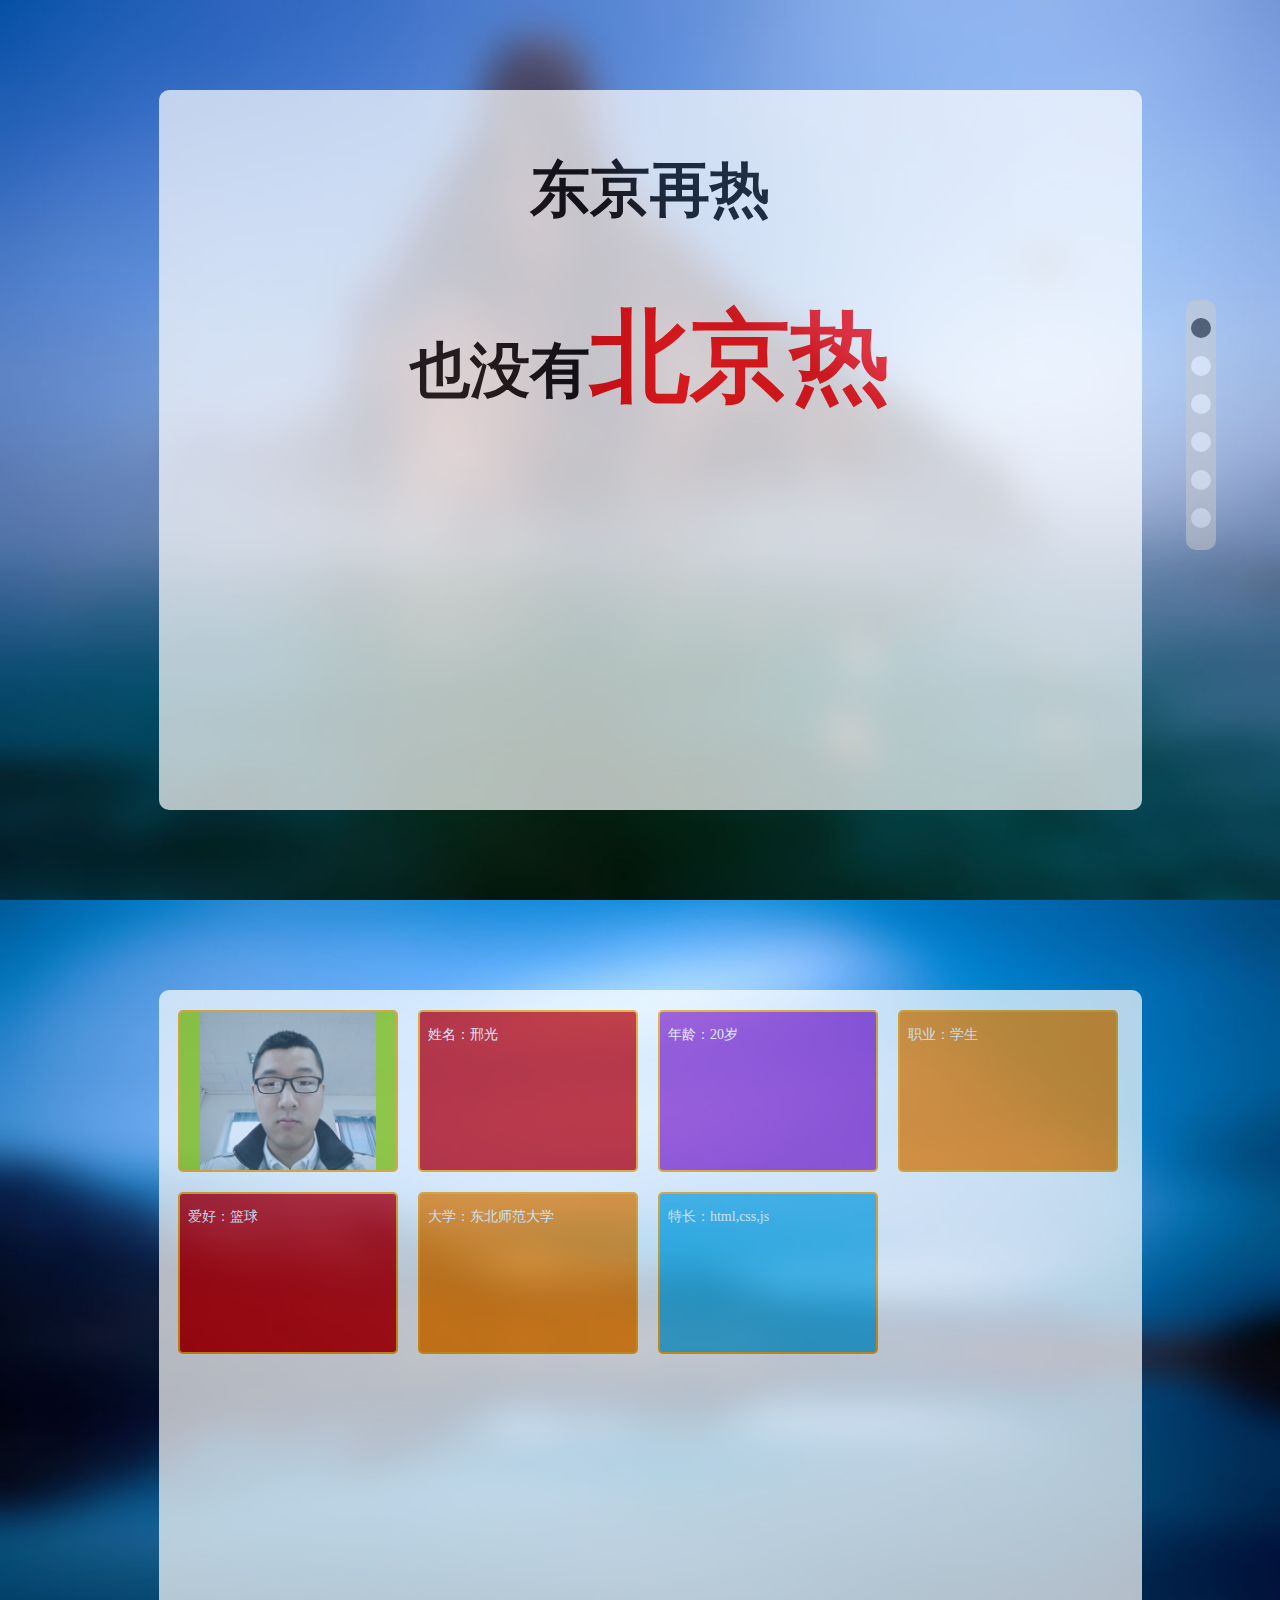
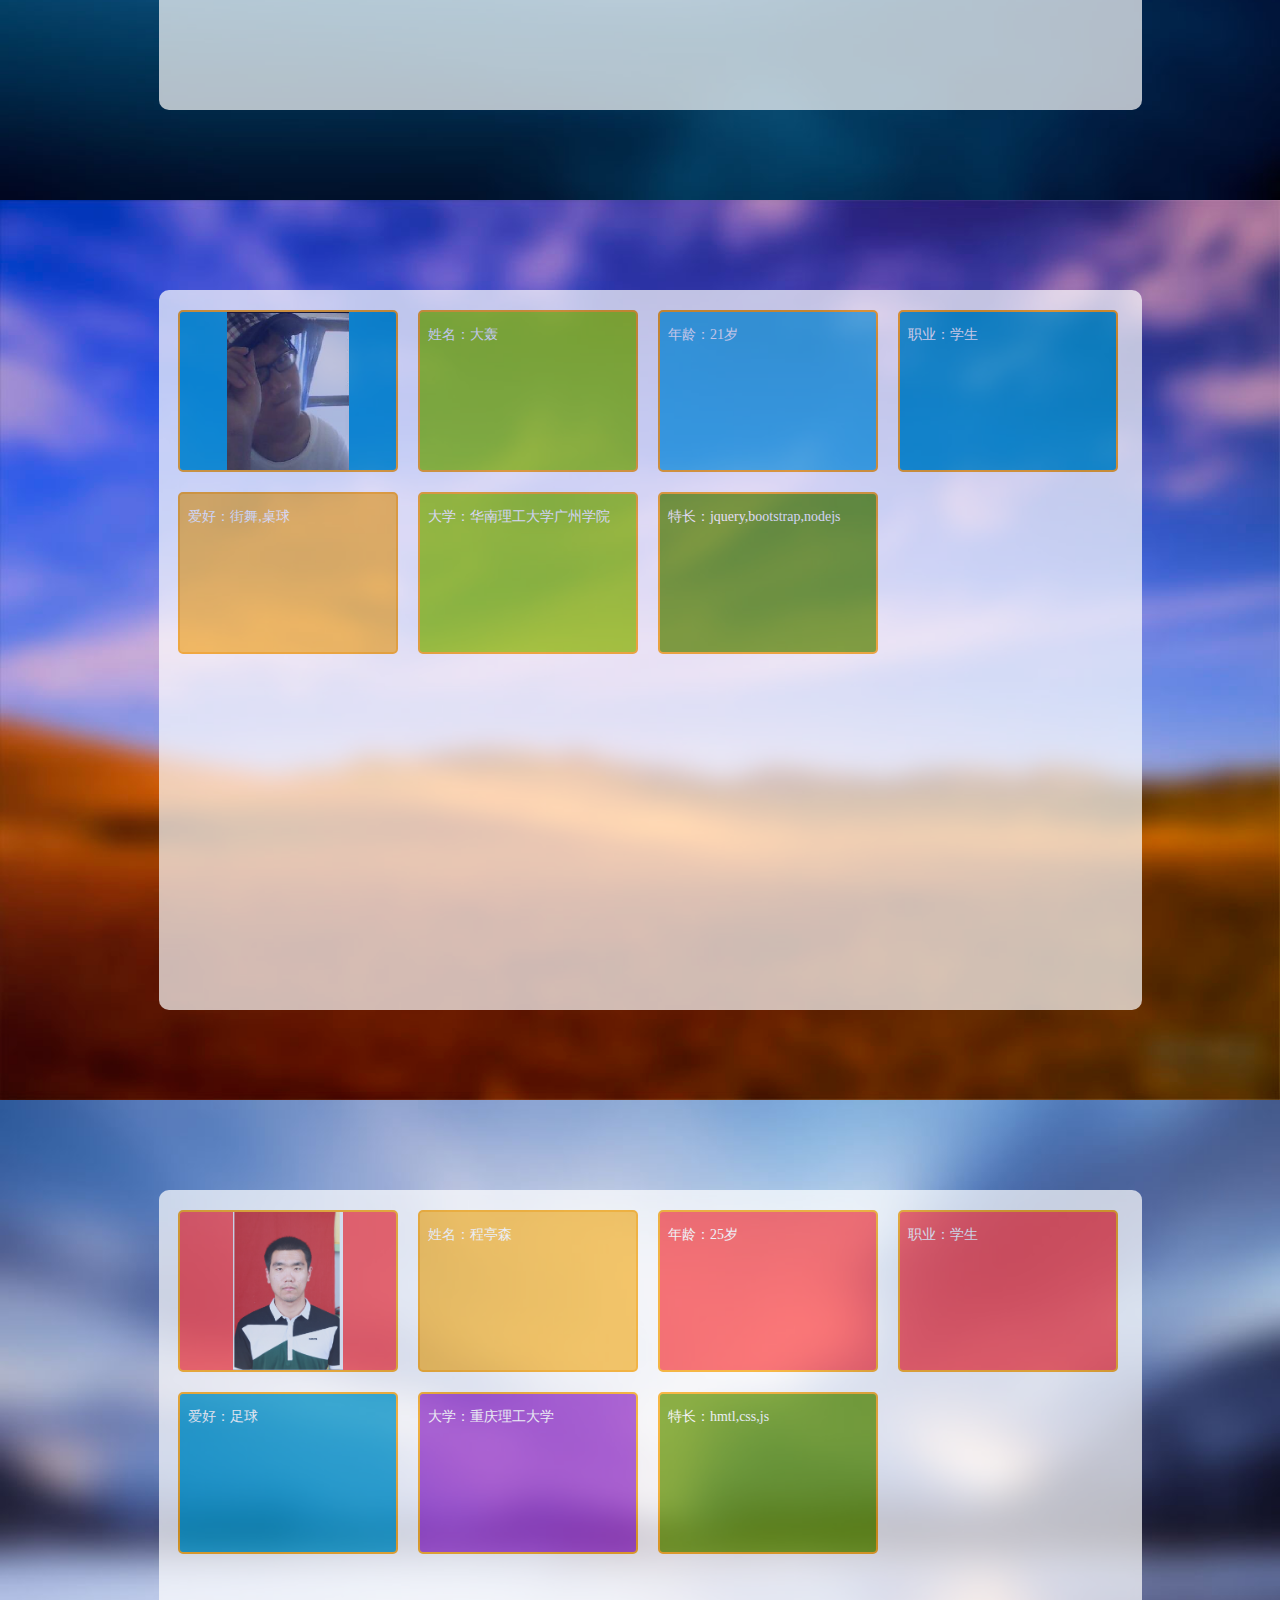
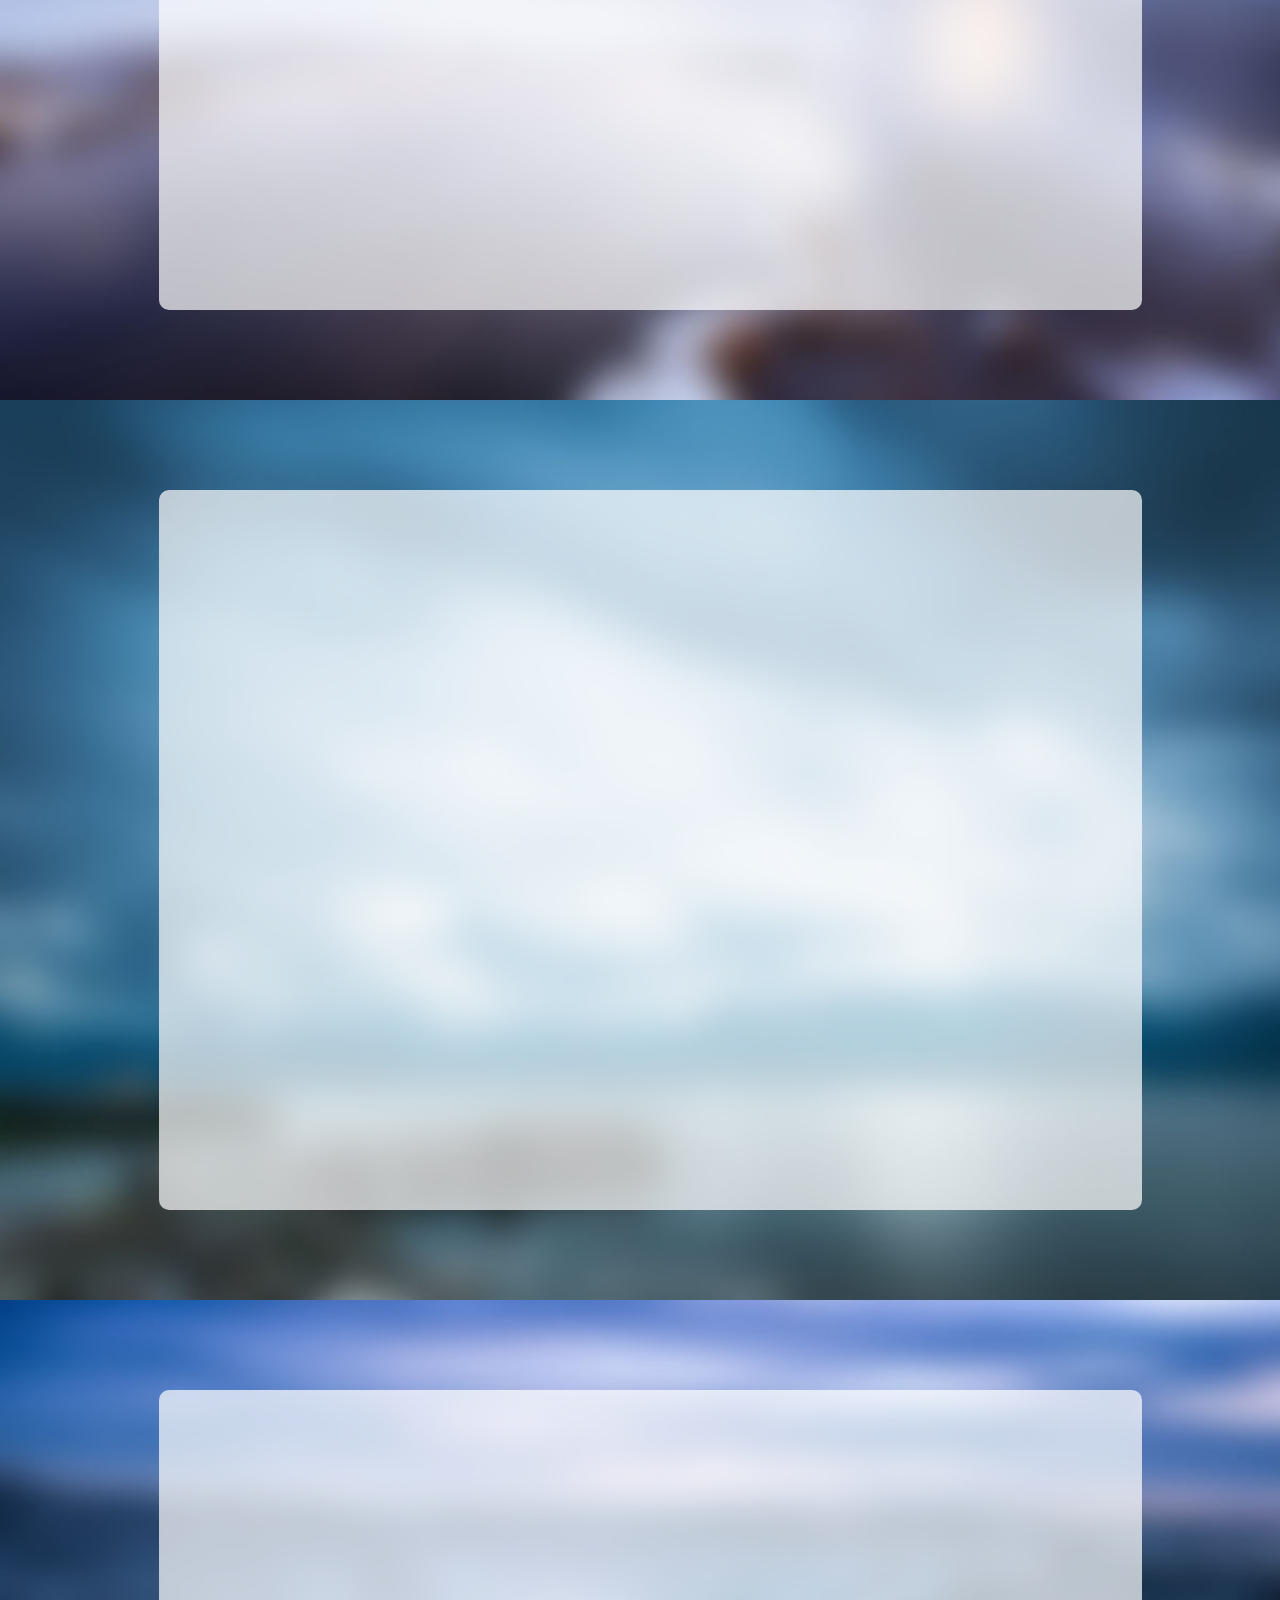
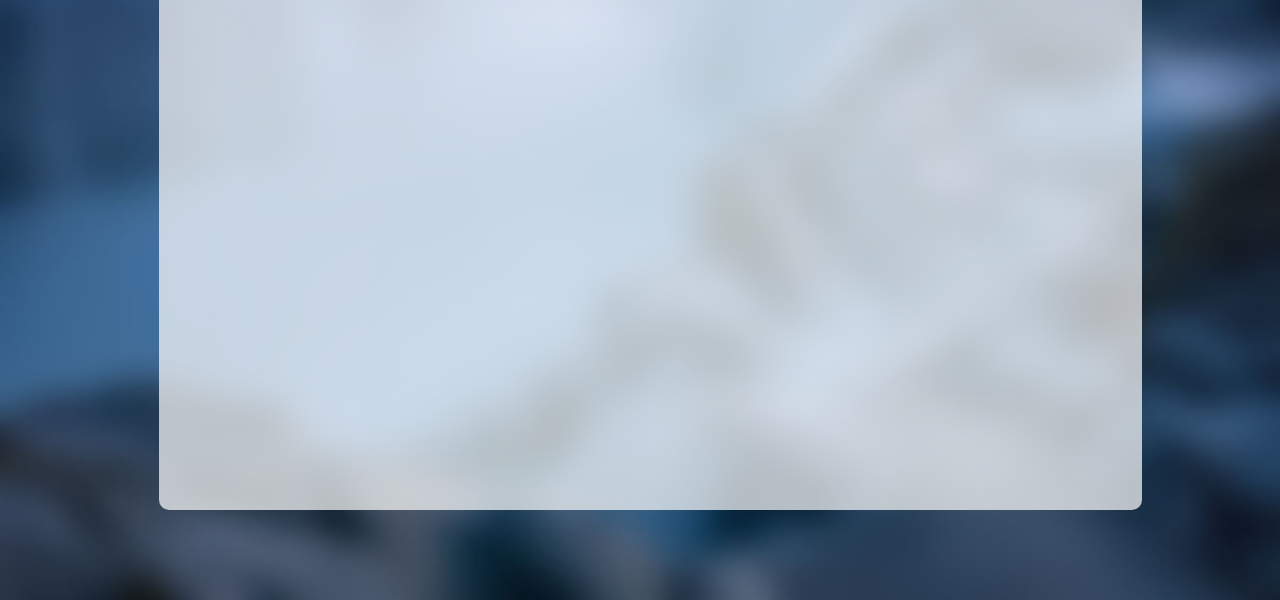
==== index.html @ e33c6520 "Update index.html" ====
<!DOCTYPE html>
<!--[if lt IE 7]><html class="ie6 no-js"><![endif]-->
<!--[if IE 7]><html class="ie7 no-js"><![endif]-->
<!--[if IE 8]><html class="ie8 no-js"><![endif]-->
<!--[if IE 9]><html class="ie9 no-js"><![endif]-->
<!--[if (gt IE 9])|!(IE)><!--><html class="en no-js"><!--[endif]-->
<head>
	<meta charset="UTF-8">
	<meta http-equiv="x-ua-compatible" content="ie=edge,chrome=1">
	<title>beijinghot team of IFE</title>

	<meta name="description" content="北京热队，共5名队员">
	<meta name="keywords" content="东京再热，也没有北京热">
	<meta name="viewport" content="width=device-width , initial-scale=1">

	<link rel="stylesheet" href="css/normalize.css">
	<link rel="stylesheet" href="css/style.css">
	<script src="js/modernizr-2.8.3.min.js"></script>
</head>
<body>
	<div id="container">
		<div class="rightBtn">
			 <div class="btn-1 rbtn"></div>
			 <div class="btn-2 rbtn"></div>
			 <div class="btn-3 rbtn"></div>
			 <div class="btn-4 rbtn"></div>
			 <div class="btn-5 rbtn"></div>
			 <div class="btn-6 rbtn"></div>
		</div>
		<div class="slide">
			<section class="slide_section" id="slide-1">
				<img src="images/3.jpg" width="100%" height="100%" alt="图片无法加载">
				<div class="centerBox cb-1">
					<p class="p1">东京再热</p>
					<p class="p2">也没有<span>北京热</span></p>
				</div>
			</section>
			<section class="slide_section" id="slide-2">
				<img src="images/2.jpg" width="100%" height="100%" alt="图片无法加载">
				<div class="centerBox cb-2">
					
				</div>
			</section>
			<section class="slide_section" id="slide-3">
				<img src="images/1.jpg" width="100%" height="100%" alt="图片无法加载">
				<div class="centerBox cb-3">
					
				</div>
			</section>
			<section class="slide_section" id="slide-4">
				<img src="images/4.jpg" width="100%" height="100%" alt="图片无法加载">
				<div class="centerBox cb-4">
					
				</div>
			</section>
			<section class="slide_section" id="slide-5">
				<img src="images/5.jpg" width="100%" height="100%" alt="图片无法加载">
				<div class="centerBox cb-5">
					
				</div>
			</section>
			<section class="slide_section" id="slide-6">
				<img src="images/6.jpg" width="100%" height="100%" alt="图片无法加载">
				<div class="centerBox cb-6">
				
					
				</div>
			</section>
		</div>
	</div>
	<script src="http://apps.bdimg.com/libs/jquery/1.6.4/jquery.min.js"></script>
  <script>window.jQuery || document.write('<script src="js/jquery.js"><\/script>')</script>
  <script src="js/zepto.min.js"></script>
  <script src="js/jquery.mousewheel.min.js"></script>
  <script src="js/people.js"></script>
  <script src="js/main.js"></script>
</body>
</html>
---- css/style.css ----
body{
	font-family: "Microsoft YaHei","宋体","黑体";
	font-size: 14px;
	overflow: hidden;
}
#container{
	width:100%;
	height:100%;
	position:absolute;
	left:0;
	top:0;
}
.slide,.slide_section{
	width:100%;
	height:100%;
	position:relative;
	background-color: white;
	text-align: center;
}
.slide_section{
	overflow: hidden;
}
.slide-box-1{
	width:100%;
	height:20%;
	background-color: black;
	opacity: 0.8;
	position:absolute;
	bottom:0;
	left:0;
	z-index:9999;
}
.slide-box-2{
	position: absolute;
	right:0;
	top:0;
	width:100px;
	height:100px;
	z-index: 9999;
}
.slider_section img{
	position:absolute;
	left:0;
	top:0;
}
.slide{
	left:0;
	top:0;
	-webkit-transform:translate3d(0,,0,0);
	-moz-transform:translate3d(0,0,0);
	-ms-transform:translate3d(0,0,0);
	-o-transform:translate3d(0,0,0);
	transform:translate3d(0,0,0);
	-webkit-transition:all 0.6s ease-in-out;
	-moz-transition:all 0.6s ease-in-out;
	-ms-transition:all 0.6s ease-in-out;
	-o-transition:all 0.6s ease-in-out;
	transition:all 0.6s ease-in-out;
	-webkit-backface-visibility:hidden;
	-moz-backface-visibility:hidden;
	-ms-backface-visibility:hidden;
	-o-backface-visibility:hidden;
	backface-visibility:hidden;
}
.slide-y-1{
	-webkit-transform:translateY(0);
	-moz-transform:translateY(0);
	-ms-transform:translateY(0);
	-o-transform:translateY(0);
	transform:translateY(0);
}
.slide-y-2{
	-webkit-transform:translateY(-100%);
	-moz-transform:translateY(-100%);
	-ms-transform:translateY(-100%);
	-o-transform:translateY(-100%);
	transform:translateY(-100%);
}
.slide-y-3{
	-webkit-transform:translateY(-200%);
	-moz-transform:translateY(-200%);
	-ms-transform:translateY(-200%);
	-o-transform:translateY(-200%);
	transform:translateY(-200%);
} 
.slide-y-4{
	-webkit-transform:translateY(-300%);
	-moz-transform:translateY(-300%);
	-ms-transform:translateY(-300%);
	-o-transform:translateY(-300%);
	transform:translateY(-300%);
} 
.slide-y-5{
	-webkit-transform:translateY(-400%);
	-moz-transform:translateY(-400%);
	-ms-transform:translateY(-400%);
	-o-transform:translateY(-400%);
	transform:translateY(-400%);
} 
.slide-y-6{
	-webkit-transform:translateY(-500%);
	-moz-transform:translateY(-500%);
	-ms-transform:translateY(-500%);
	-o-transform:translateY(-500%);
	transform:translateY(-500%);
} 
.slide-y-7{
	-webkit-transform:translateY(-600%);
	-moz-transform:translateY(-600%);
	-ms-transform:translateY(-600%);
	-o-transform:translateY(-600%);
	transform:translateY(-600%);
}
.rightBtn{
	width:30px;
	height:250px;
	background-color: #ccc;
	position:fixed;
	right:5%;
	top:50%;
	margin-top:-150px;
	z-index:99999;
	border-radius:10px;
	opacity:0.5;
}
.rightBtn div{
	width:20px;
	height:20px;
	border-radius:50%;
	background-color: white;
	margin-left:5px;
	margin-top:18px;
	cursor:pointer;
}
.rightBtn div:hover{
	background-color: black;
}
.centerBox{
	width:1003px;
	border-radius: 10px;
	background-color: white;
	opacity:0.7;
	text-align:left;
	position:absolute;
	z-index:999;
}
.cfloat{
	float:left;
	width:22%;
	height:22%;
	background-color: white;
	margin-top:2%;
	margin-left:2%;
	border-radius: 5px;
	border:2px solid orange;
	overflow: hidden;
	cursor: pointer;
}
.cfloat p{
	color:white;
	font-family: "微软雅黑";
	font-size: 14px;
	margin-left:8px;
}
.clear{
	clear:both;
}
.cb-1{
	text-align: center;
}
.cb-1 p{
	font-size:60px;
	font-family: "微软雅黑";
	font-weight: bolder;
}
.cb-1 span{
	font-size:100px;
	font-weight: bolder;
	color:red;
}
.animation-1{
	-webkit-animation:scl 0.6s ease-in-out 0.2s backwards;
	-moz-animation:scl 0.6s ease-in-out 0.2s backwards;
	-ms-animation:scl 0.6s ease-in-out 0.2s backwards;
	-o-animation:scl 0.6s ease-in-out 0.2s backwards;
	animation:scl 0.6s ease-in-out 0.2s backwards;
}

@-webkit-keyframes scl{
	0%{
		-webkit-transform:scale(1.5);
		opacity: 0;
	}
	100%{
		-webkit-transform:scale(1);
		opacity: 1;
	}
}
@-moz-keyframes scl{
	0%{
		-moz-transform:scale(1.5);
		opacity: 0;
	}
	100%{
		-moz-transform:scale(1);
		opacity: 1;
	}
}
@-o-keyframes scl{
	0%{
		-o-transform:scale(1.5);
		opacity: 0;
	}
	100%{
		-o-transform:scale(1);
		opacity: 1;
	}
}
@-ms-keyframes scl{
	0%{
		-ms-transform:scale(1.5);
		opacity: 0;
	}
	100%{
		-ms-transform:scale(1);
		opacity: 1;
	}
}
@keyframes scl{
	0%{
		transform:scale(1.5);
		opacity: 0;
	}
	100%{
		transform:scale(1);
		opacity: 1;
	}
}
.animation-2{
	-webkit-animation:rot 0.6s ease-in-out 0.2s backwards;
	-moz-animation:rot 0.6s ease-in-out 0.2s backwards;
	-ms-animation:rot 0.6s ease-in-out 0.2s backwards;
	-o-animation:rot 0.6s ease-in-out 0.2s backwards;
	animation:rot 0.6s ease-in-out 0.2s backwards;
}

@-webkit-keyframes rot{
	0%{
		-webkit-transform:rotate(0deg);
		}
	20%{
		-webkit-transform:rotate(45deg);
		}
	40%{
		-webkit-transform:rotate(-30deg);
		}
	60%{
		-webkit-transform:rotate(20deg);
		}
	80%{
		-webkit-transform:rotate(-10deg);
		}
	100%{
		-webkit-transform:rotate(0deg);
		}
}
@-moz-keyframes rot{
	0%{
		-moz-transform:rotate(0deg);
		}
	20%{
		-moz-transform:rotate(45deg);
		}
	40%{
		-moz-transform:rotate(-30deg);
		}
	60%{
		-moz-transform:rotate(20deg);
		}
	80%{
		-moz-transform:rotate(-10deg);
		}
	100%{
		-moz-transform:rotate(0deg);
		}
}
@-o-keyframes rot{
	0%{
		-o-transform:rotate(0deg);
		}
	20%{
		-o-transform:rotate(45deg);
		}
	40%{
		-o-transform:rotate(-30deg);
		}
	60%{
		-o-transform:rotate(20deg);
		}
	80%{
		-o-transform:rotate(-10deg);
		}
	100%{
		-o-transform:rotate(0deg);
		}
}
@-ms-keyframes rot{
	0%{
		-ms-transform:rotate(0deg);
		}
	20%{
		-ms-transform:rotate(45deg);
		}
	40%{
		-ms-transform:rotate(-30deg);
		}
	60%{
		-ms-transform:rotate(20deg);
		}
	80%{
		-ms-transform:rotate(-10deg);
		}
	100%{
		-ms-transform:rotate(0deg);
		}
}
@keyframes rot{
	0%{
		transform:rotate(0deg);
		}
	20%{
		transform:rotate(45deg);
		}
	40%{
		transform:rotate(-30deg);
		}
	60%{
		transform:rotate(20deg);
		}
	80%{
		transform:rotate(-10deg);
		}
	100%{
		transform:rotate(0deg);
		}
}
.animation-3{
	-webkit-animation:movedown 0.6s ease-in-out 0.2s backwards;
	-moz-animation:movedown 0.6s ease-in-out 0.2s backwards;
	-ms-animation:movedown 0.6s ease-in-out 0.2s backwards;
	-o-animation:movedown 0.6s ease-in-out 0.2s backwards;
	animation:movedown 0.6s ease-in-out 0.2s backwards;
}

@-webkit-keyframes movedown{
	0%{
		-webkit-transform:translateY(-40px);
		opacity: 0;
	}

	100%{
		-webkit-transform:translateY(0px);
		opacity: 1;
	}
}
@-moz-keyframes movedown{
	0%{
		-webkit-transform:translateY(-40px);
		opacity: 0;
	}

	100%{
		-webkit-transform:translateY(0px);
		opacity: 1;
	}
}
@-o-keyframes movedown{
	0%{
		-webkit-transform:translateY(-40px);
		opacity: 0;
	}

	100%{
		-webkit-transform:translateY(0px);
		opacity: 1;
	}
}
@-ms-keyframes movedown{
	0%{
		-webkit-transform:translateY(-40px);
		opacity: 0;
	}

	100%{
		-webkit-transform:translateY(0px);
		opacity: 1;
	}
}
@keyframes movedown{
	0%{
		-webkit-transform:translateY(-40px);
		opacity: 0;
	}

	100%{
		-webkit-transform:translateY(0px);
		opacity: 1;
	}
}
.animation-4{
	-webkit-animation:moveup 0.6s ease-in-out 0.2s backwards;
	-moz-animation:moveup 0.6s ease-in-out 0.2s backwards;
	-ms-animation:moveup 0.6s ease-in-out 0.2s backwards;
	-o-animation:moveup 0.6s ease-in-out 0.2s backwards;
	animation:moveup 0.6s ease-in-out 0.2s backwards;
}
@-webkit-keyframes moveup{
	0%{
		-webkit-transform:translateY(40px);
		opacity: 0;
	}

	100%{
		-webkit-transform:rotate(0px);
		opacity: 1;
	}
}
@-moz-keyframes moveup{
	0%{
		-webkit-transform:translateY(40px);
		opacity: 0;
	}

	100%{
		-webkit-transform:rotate(0px);
		opacity: 1;
	}
}
@-o-keyframes moveup{
	0%{
		-webkit-transform:translateY(40px);
		opacity: 0;
	}

	100%{
		-webkit-transform:rotate(0px);
		opacity: 1;
	}
}
@-ms-keyframes moveup{
	0%{
		-webkit-transform:translateY(40px);
		opacity: 0;
	}

	100%{
		-webkit-transform:rotate(0px);
		opacity: 1;
	}
}
@keyframes moveup{
	0%{
		-webkit-transform:translateY(40px);
		opacity: 0;
	}

	100%{
		-webkit-transform:rotate(0px);
		opacity: 1;
	}
}
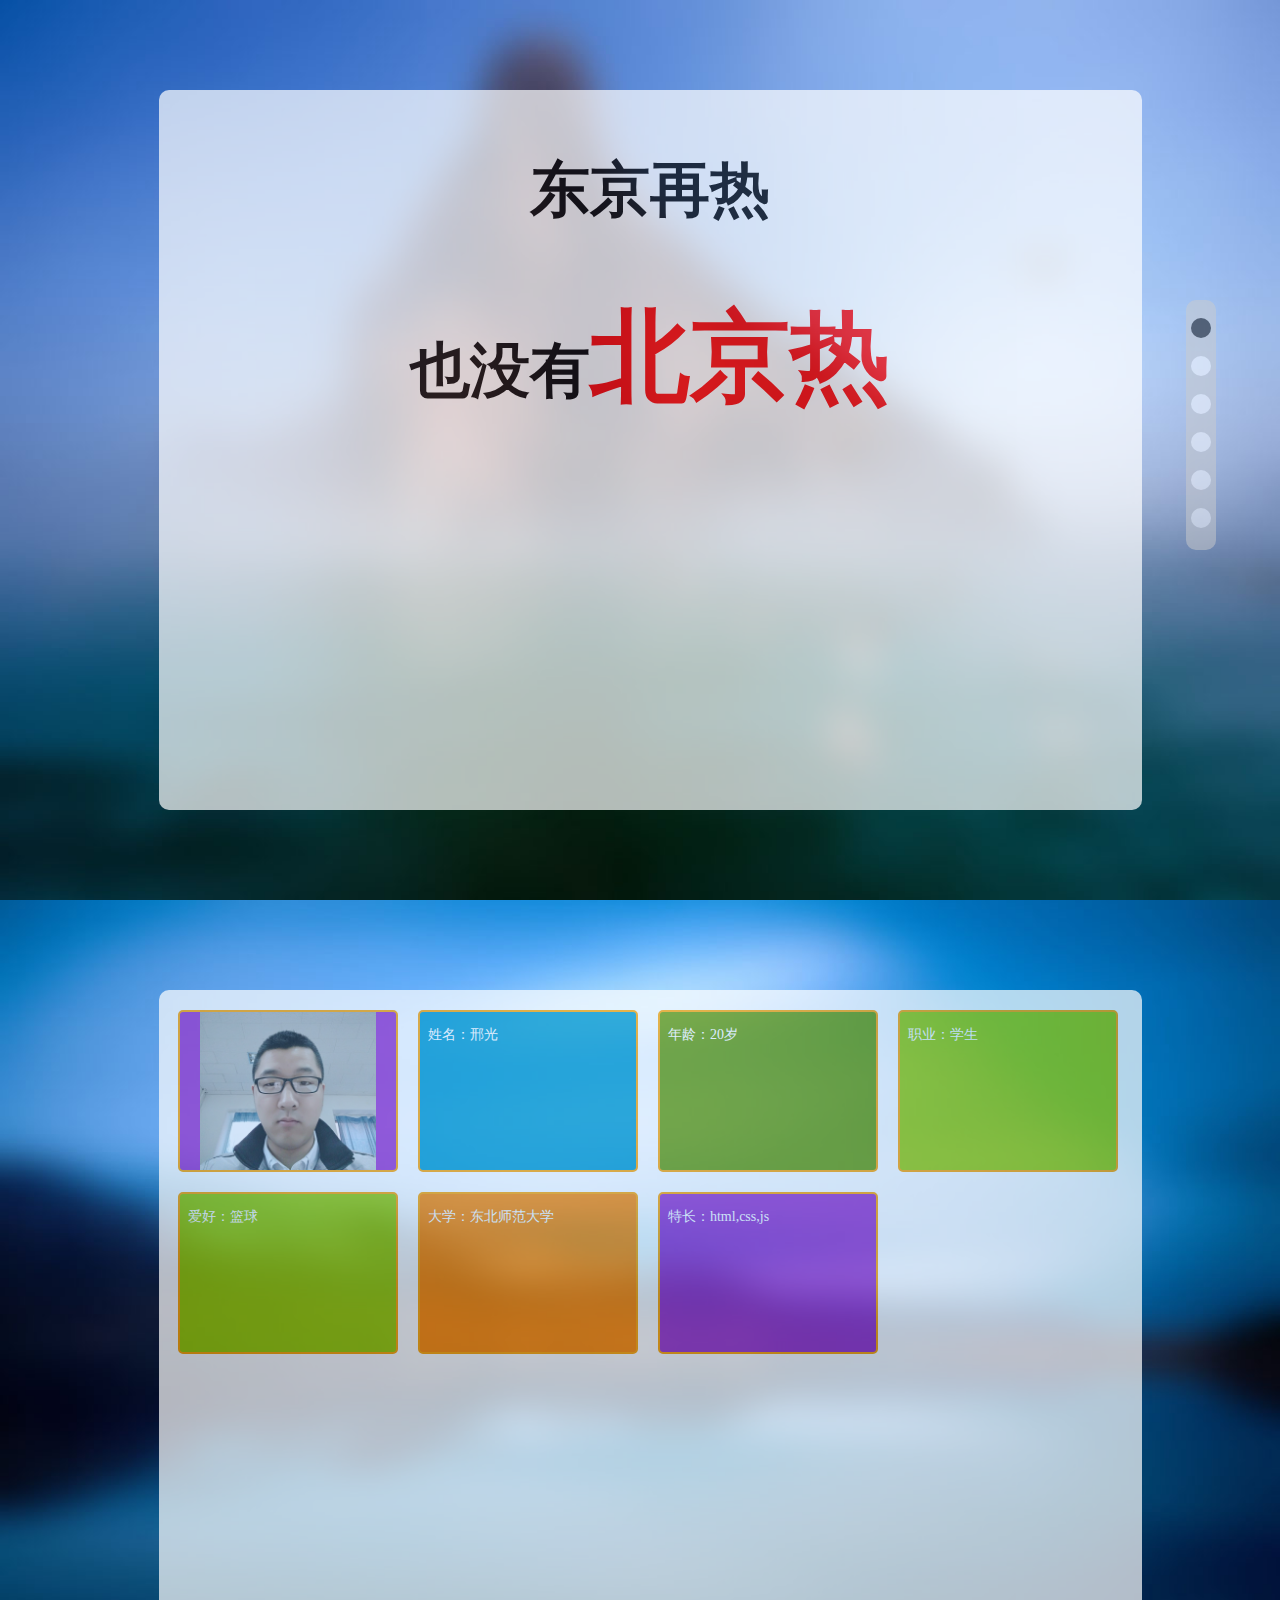
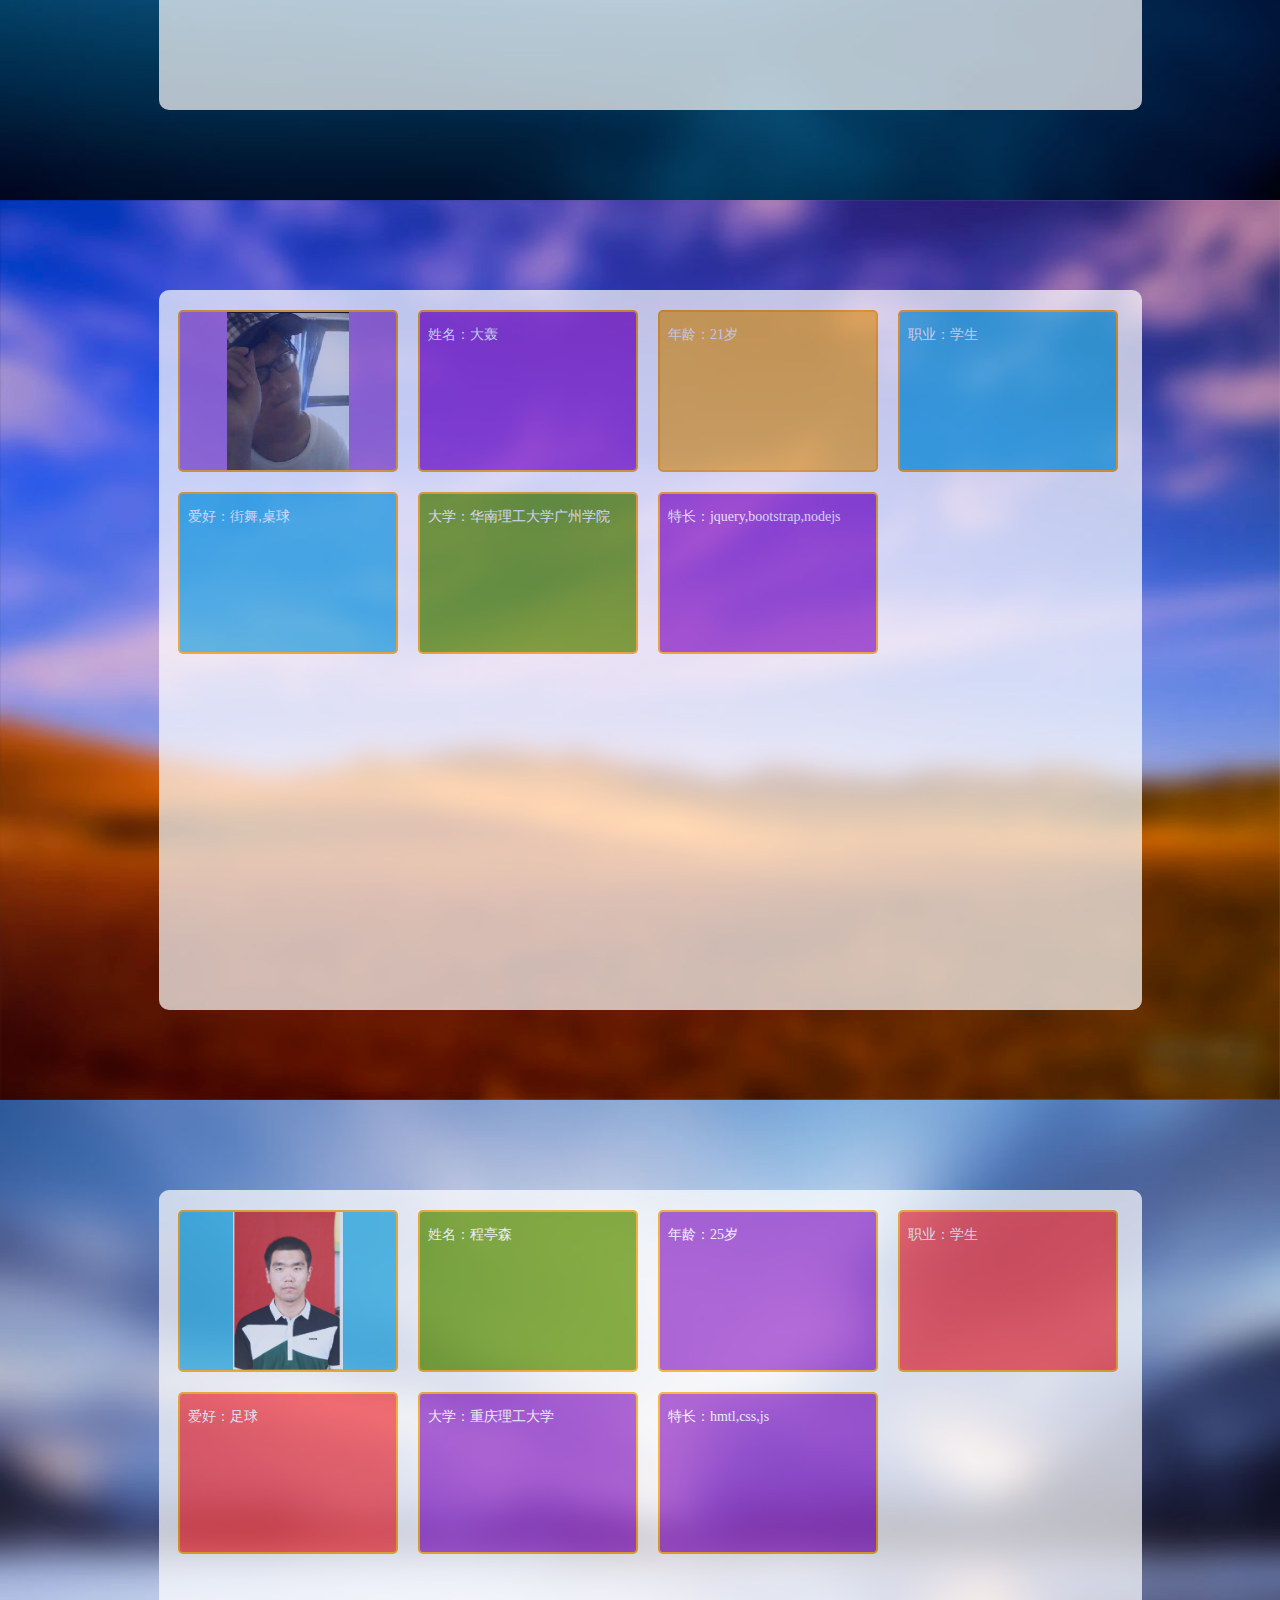
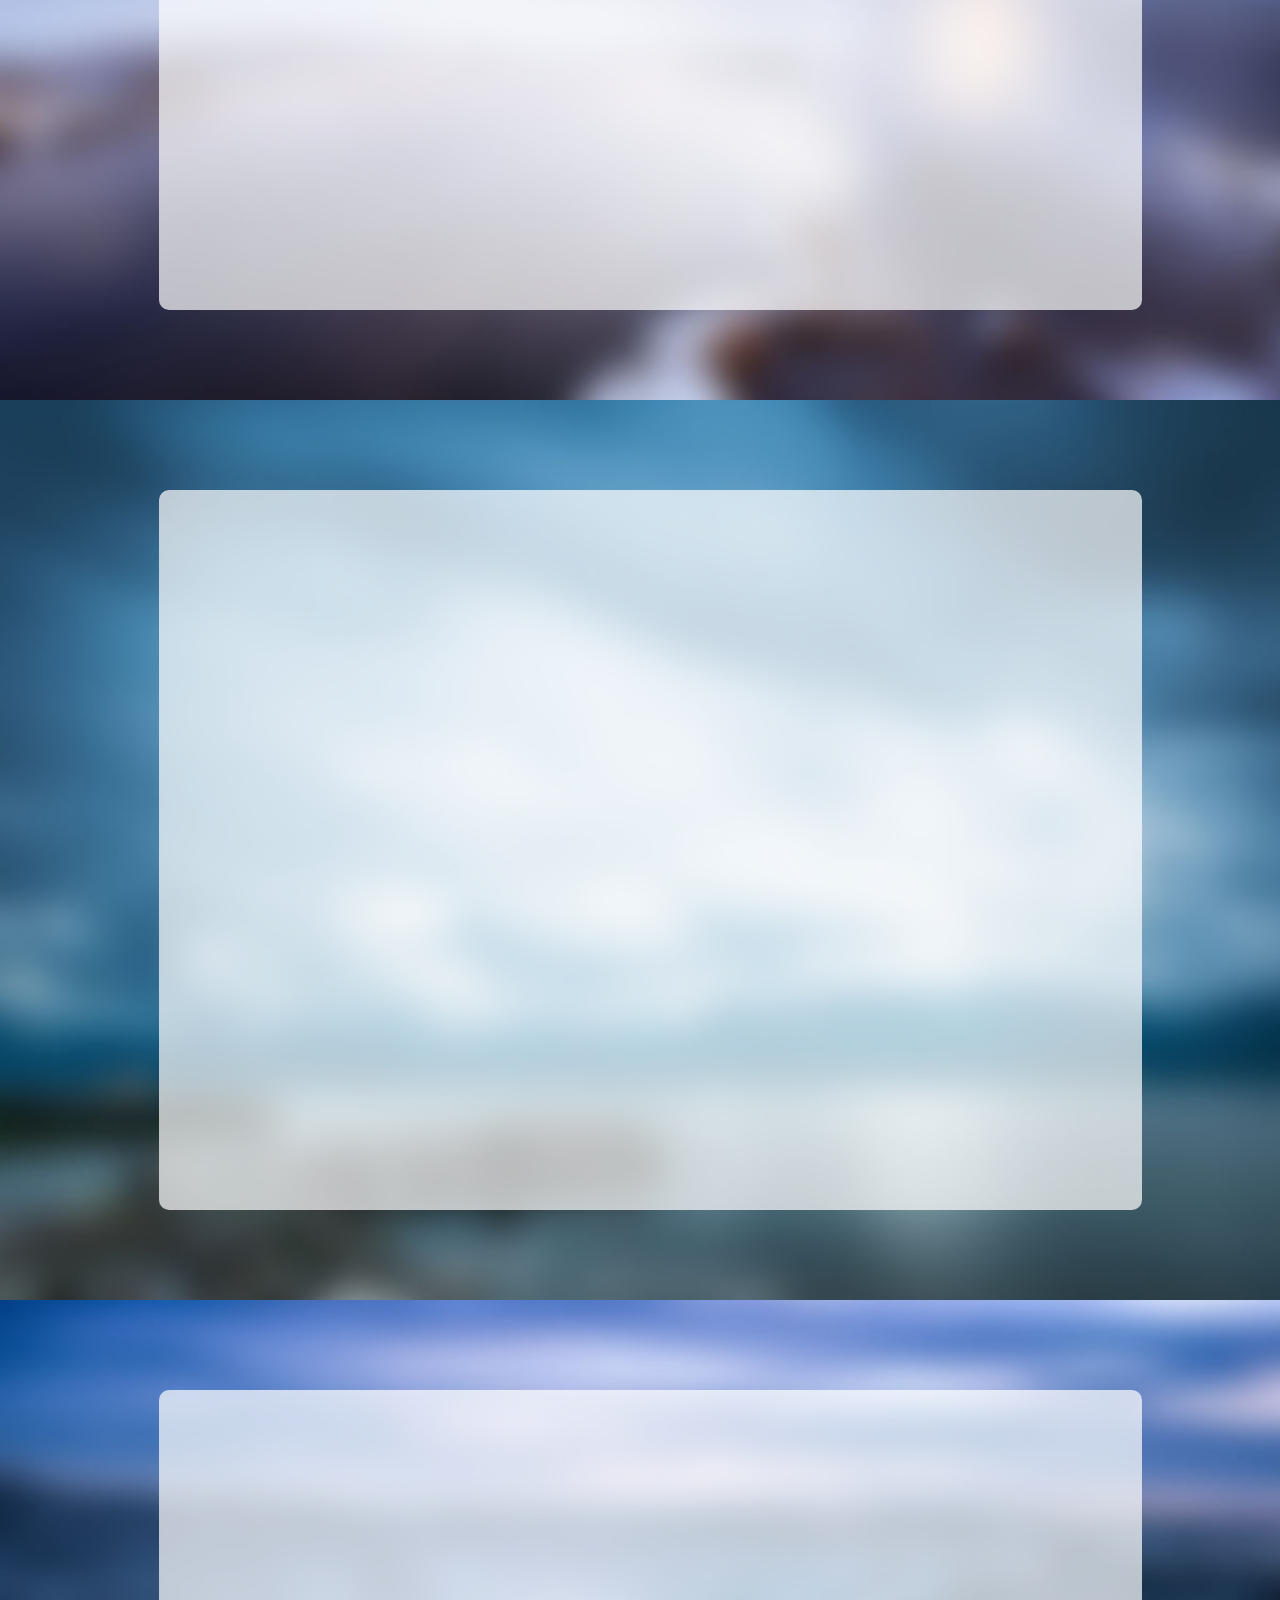
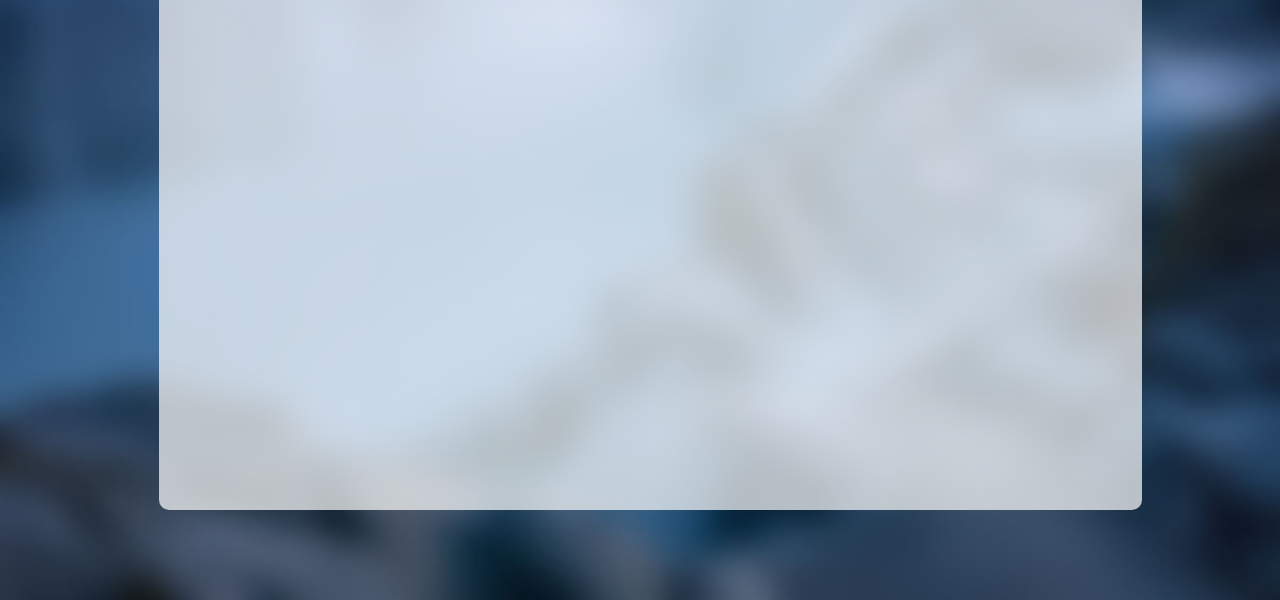
==== commit 18dced84: "update index" ====
--- a/index.html
+++ b/index.html
@@ -7,7 +7,7 @@
 <head>
 	<meta charset="UTF-8">
 	<meta http-equiv="x-ua-compatible" content="ie=edge,chrome=1">
-	<title>beijinghot team of IFE</title>
+	<title>beijinghot team Of IFE</title>
 
 	<meta name="description" content="北京热队，共5名队员">
 	<meta name="keywords" content="东京再热，也没有北京热">
@@ -62,7 +62,6 @@
 			<section class="slide_section" id="slide-6">
 				<img src="images/6.jpg" width="100%" height="100%" alt="图片无法加载">
 				<div class="centerBox cb-6">
-				
 					
 				</div>
 			</section>
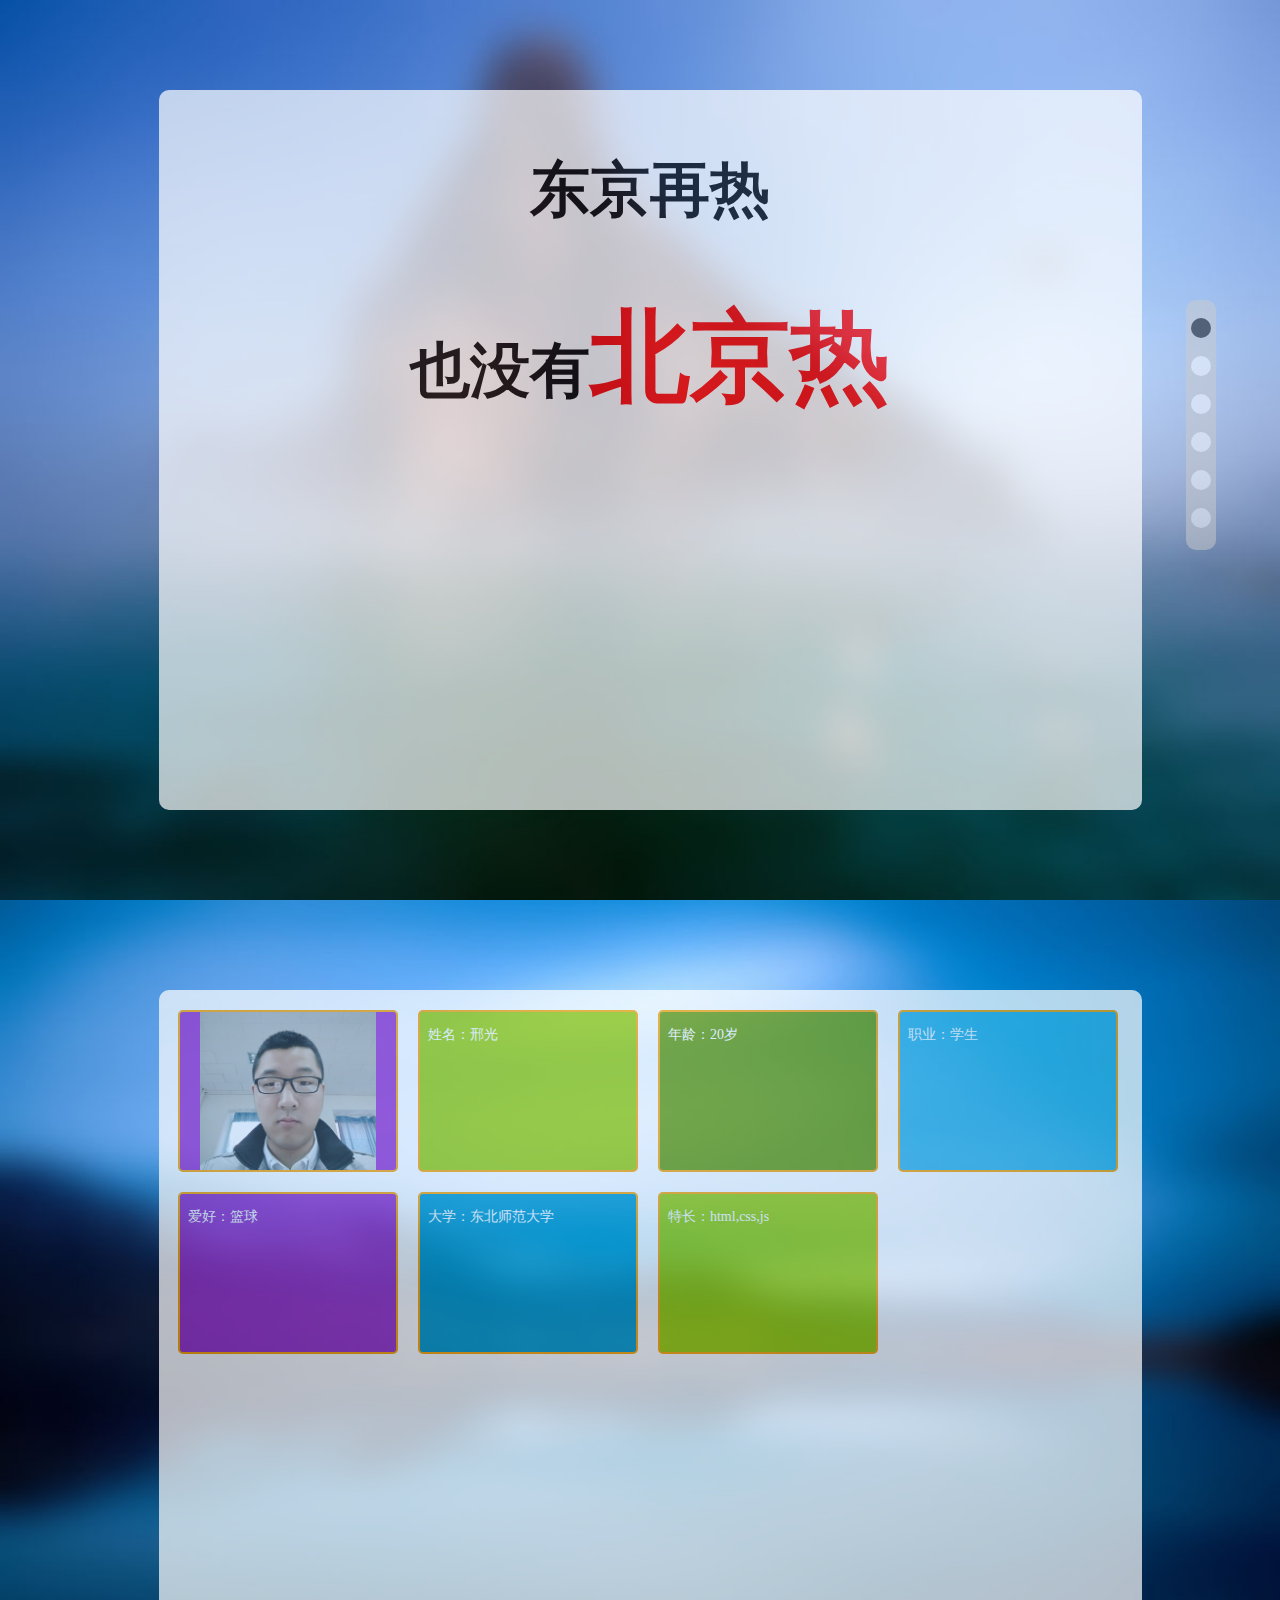
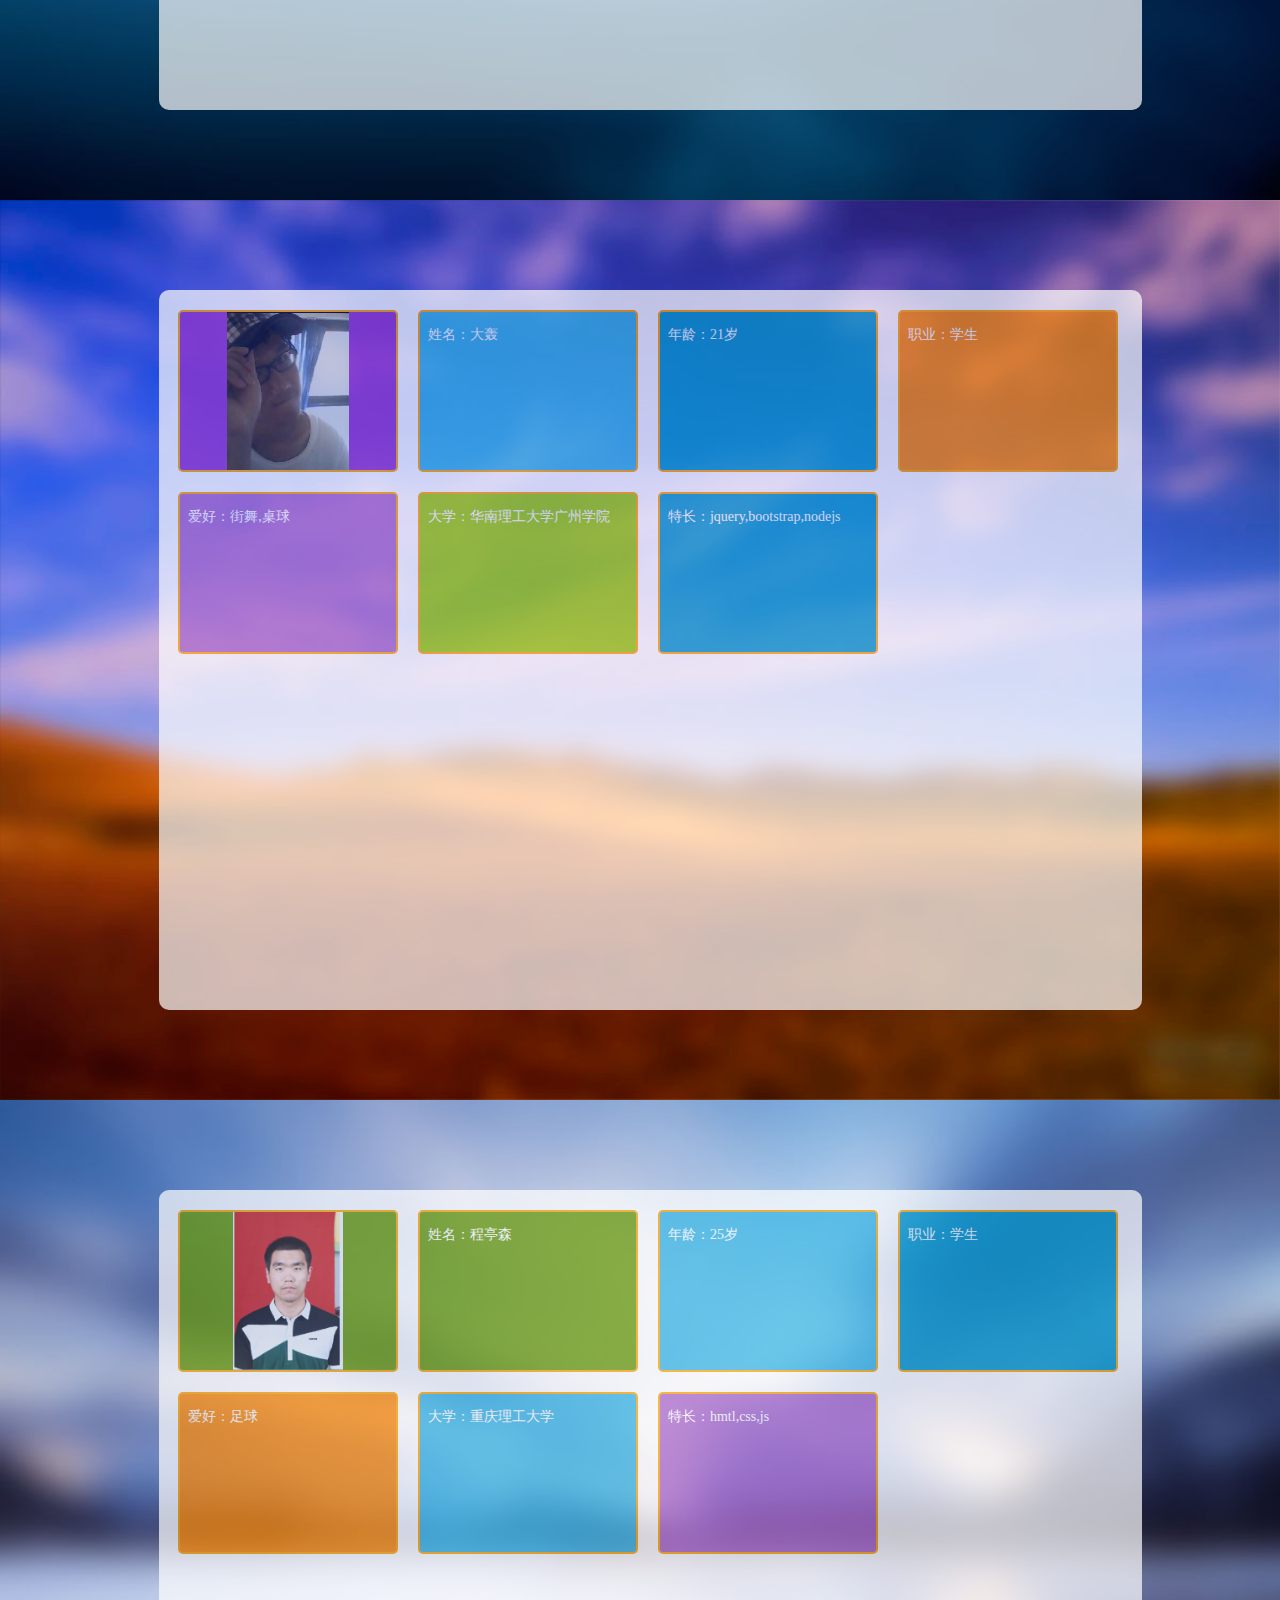
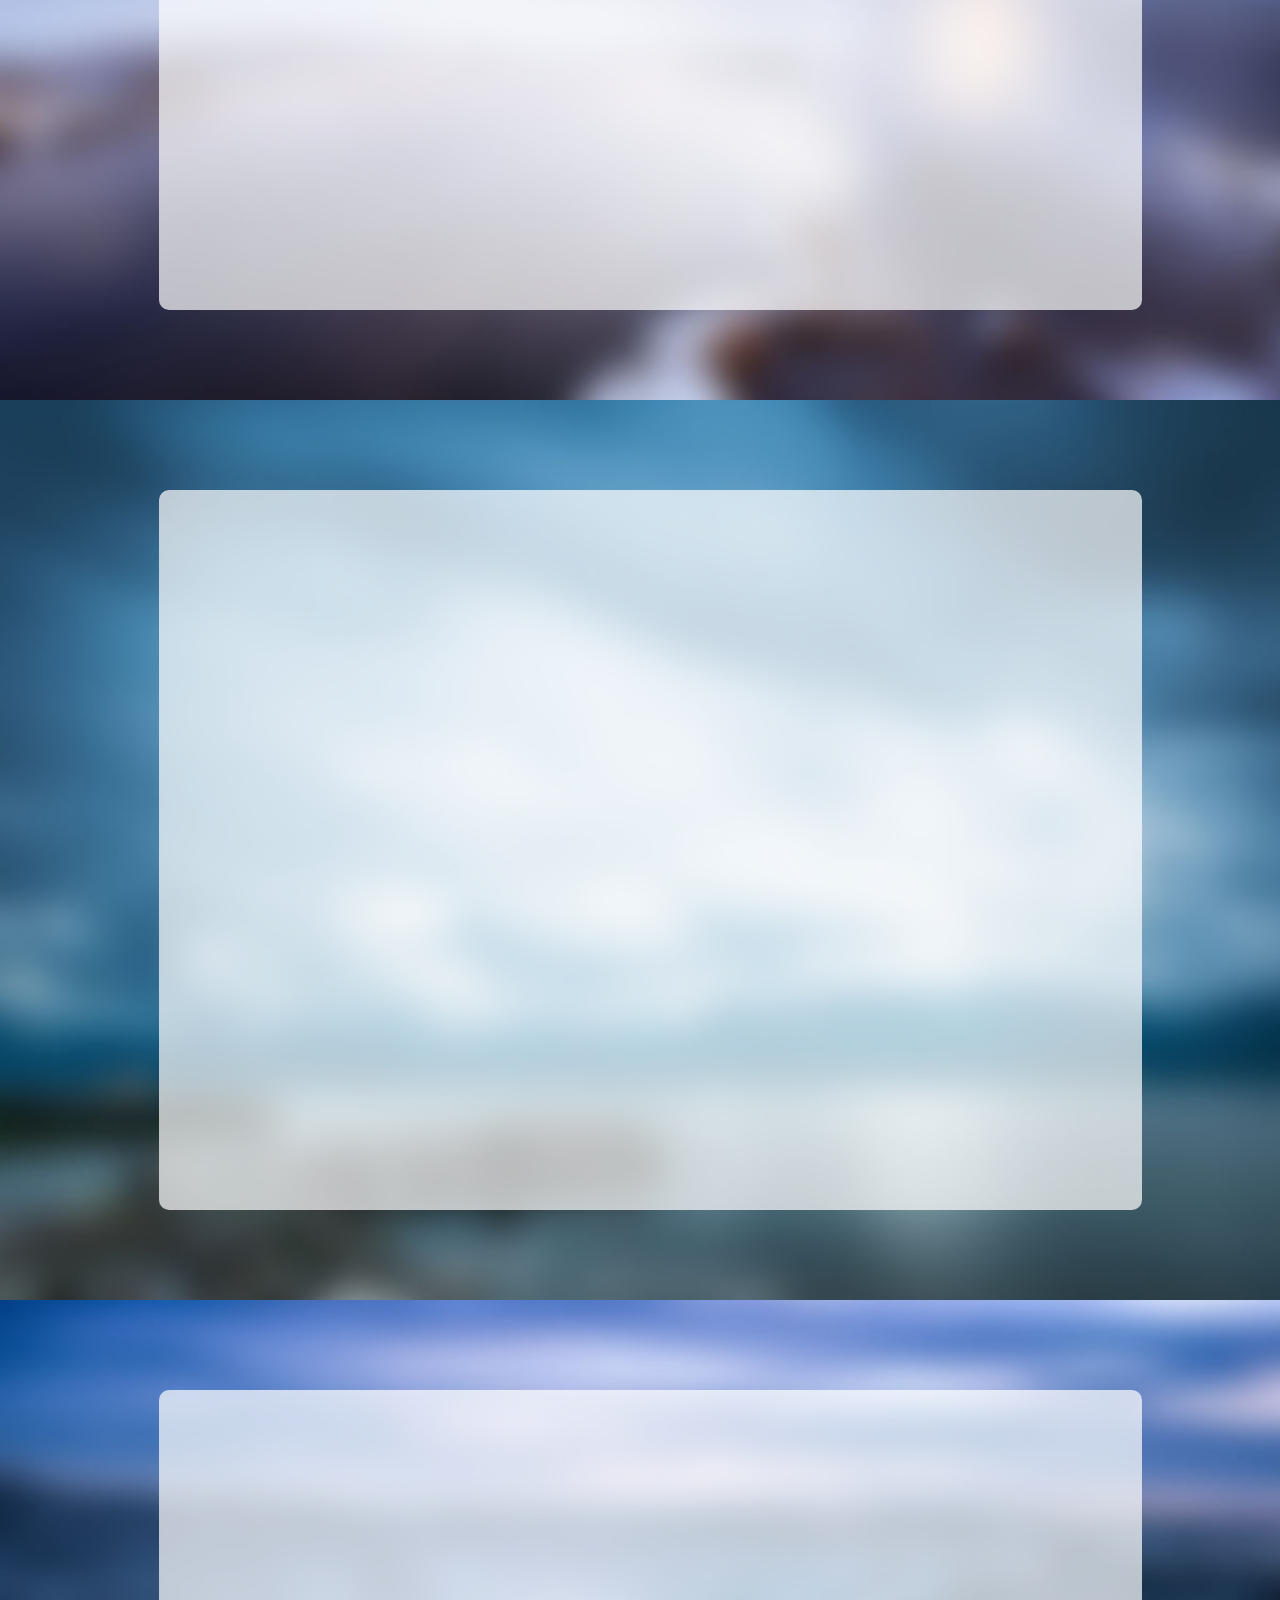
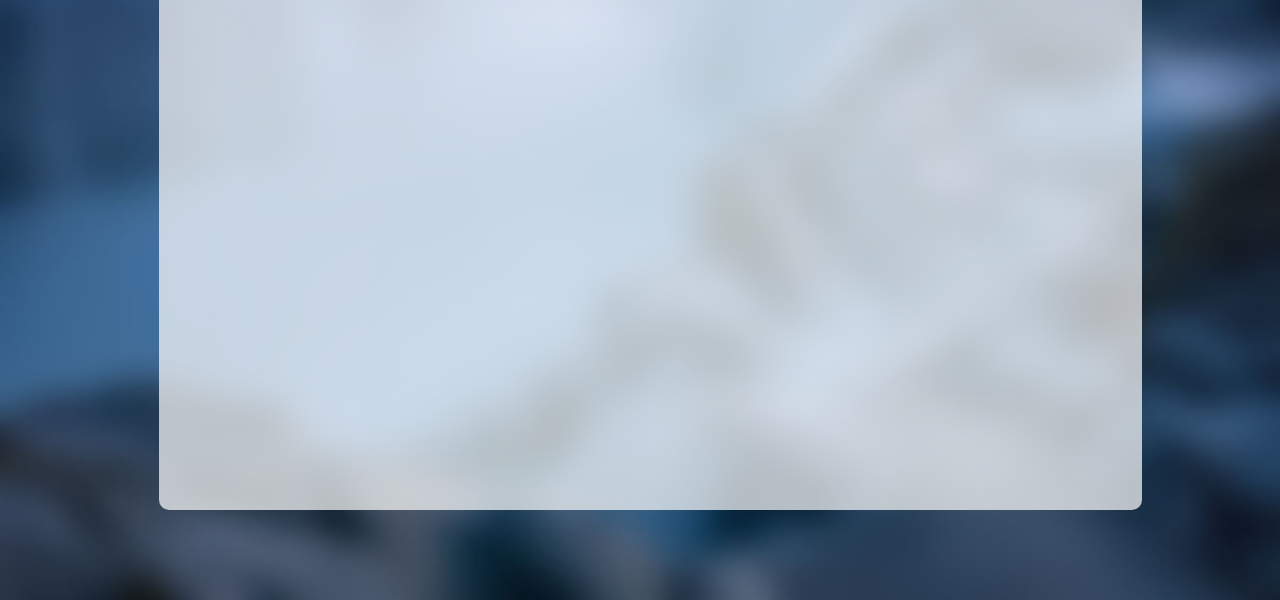
==== commit 881d1e75: "Update index.html" ====
--- a/index.html
+++ b/index.html
@@ -7,7 +7,7 @@
 <head>
 	<meta charset="UTF-8">
 	<meta http-equiv="x-ua-compatible" content="ie=edge,chrome=1">
-	<title>beijinghot team Of IFE</title>
+	<title>beijinghot team of IFE</title>
 
 	<meta name="description" content="北京热队，共5名队员">
 	<meta name="keywords" content="东京再热，也没有北京热">
@@ -57,11 +57,13 @@
 				<img src="images/5.jpg" width="100%" height="100%" alt="图片无法加载">
 				<div class="centerBox cb-5">
 					
+					
 				</div>
 			</section>
 			<section class="slide_section" id="slide-6">
 				<img src="images/6.jpg" width="100%" height="100%" alt="图片无法加载">
 				<div class="centerBox cb-6">
+				
 					
 				</div>
 			</section>
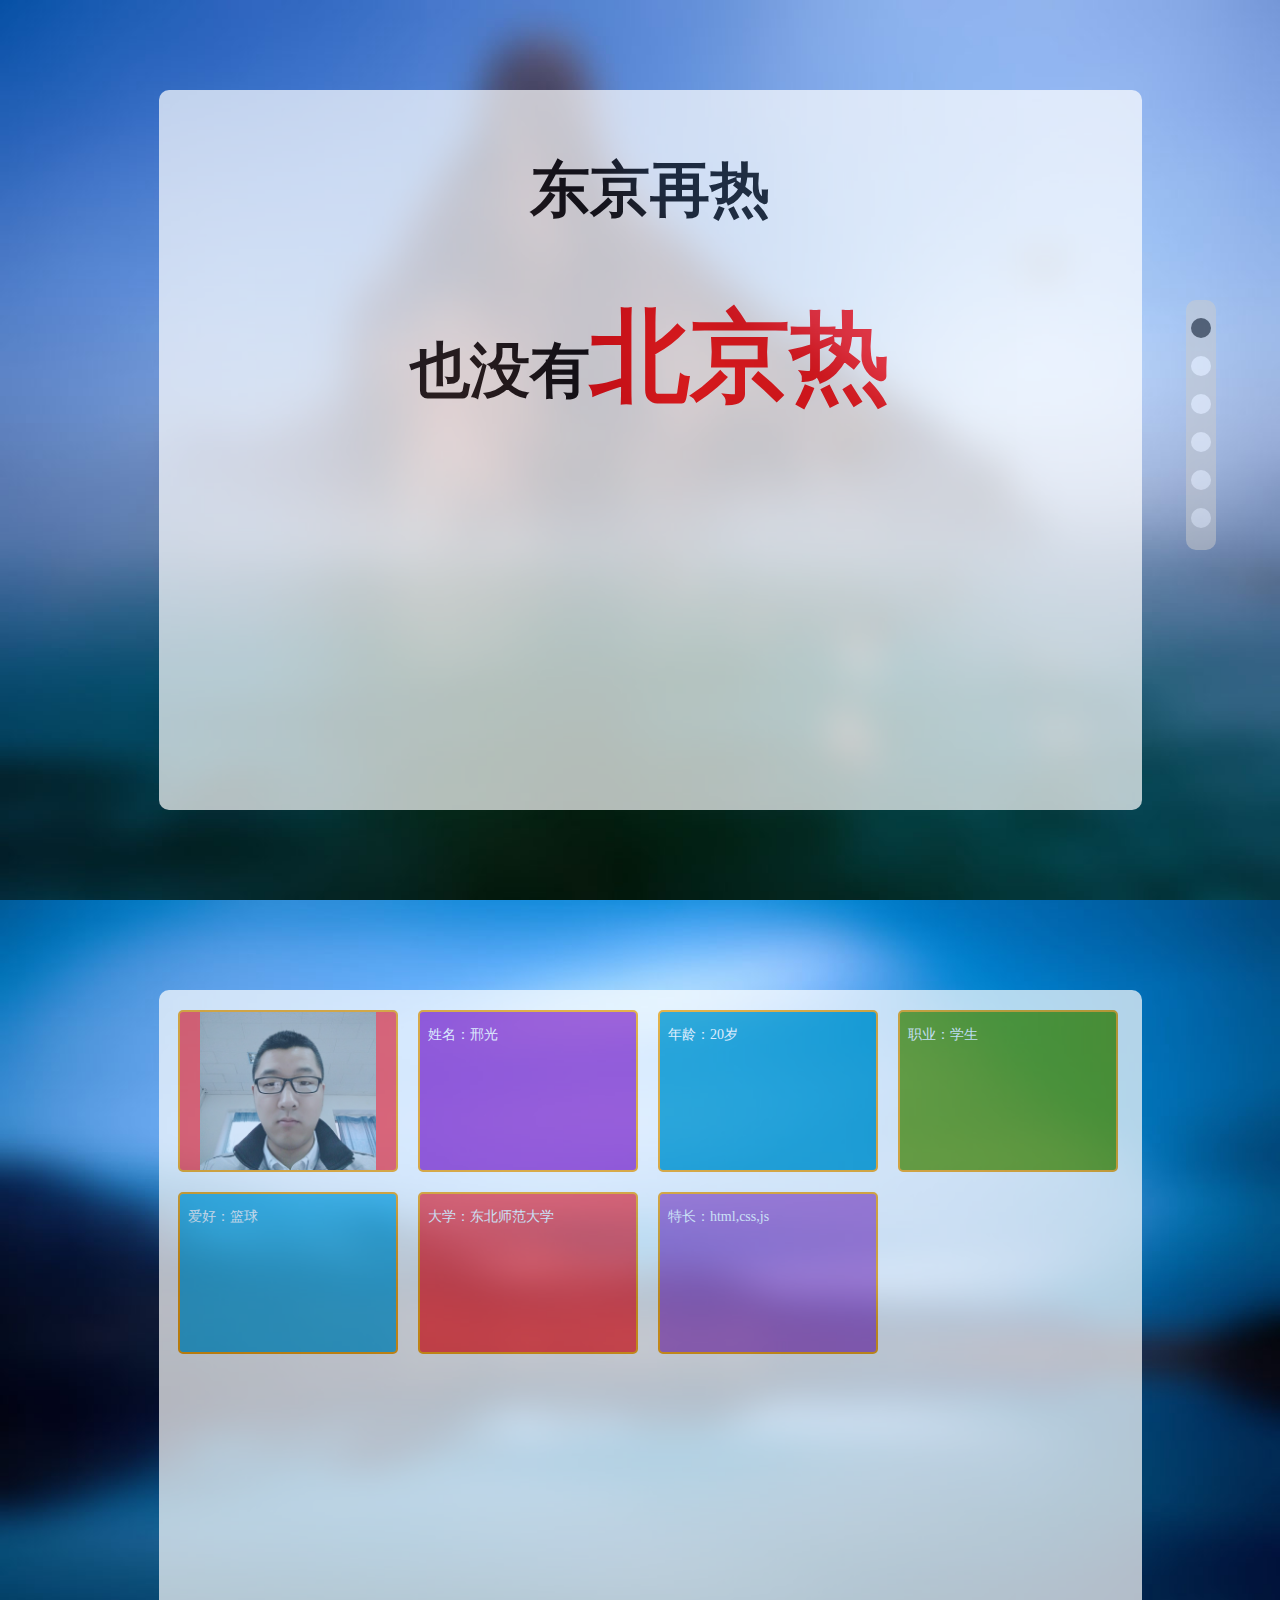
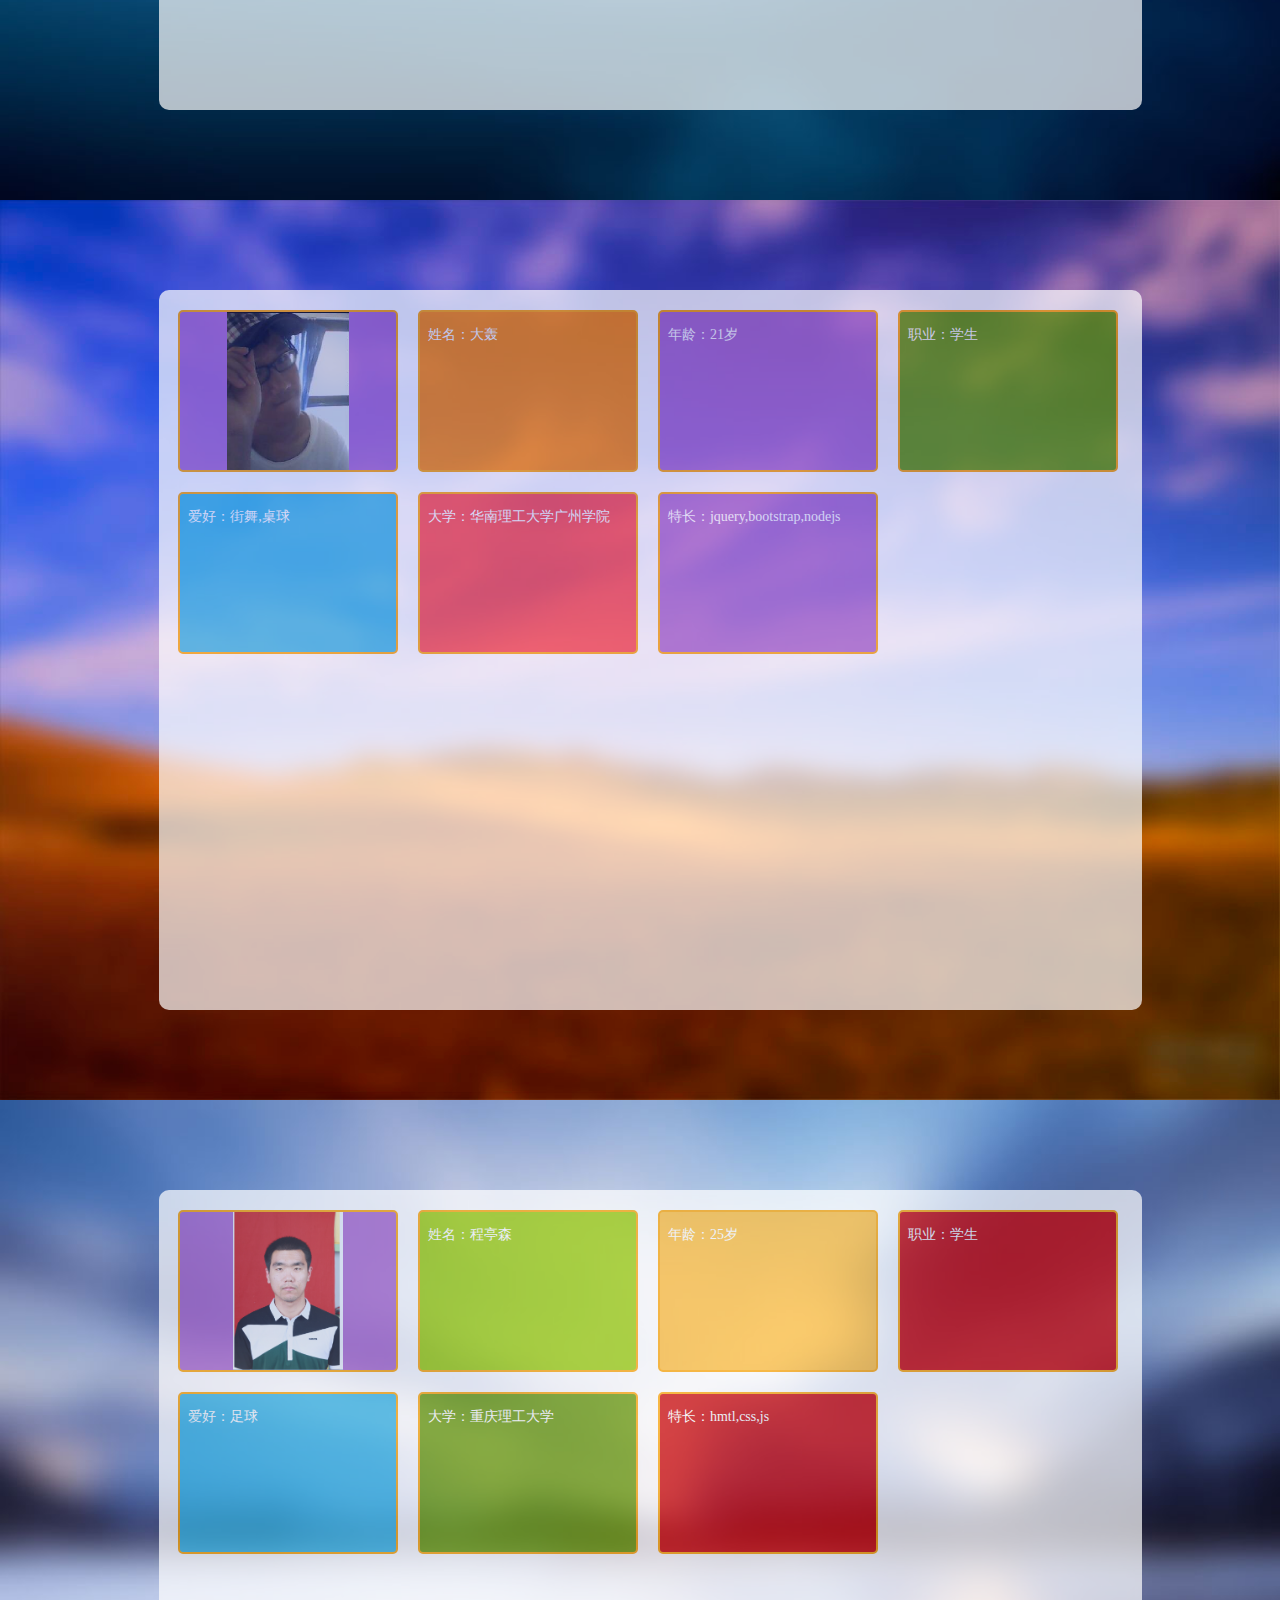
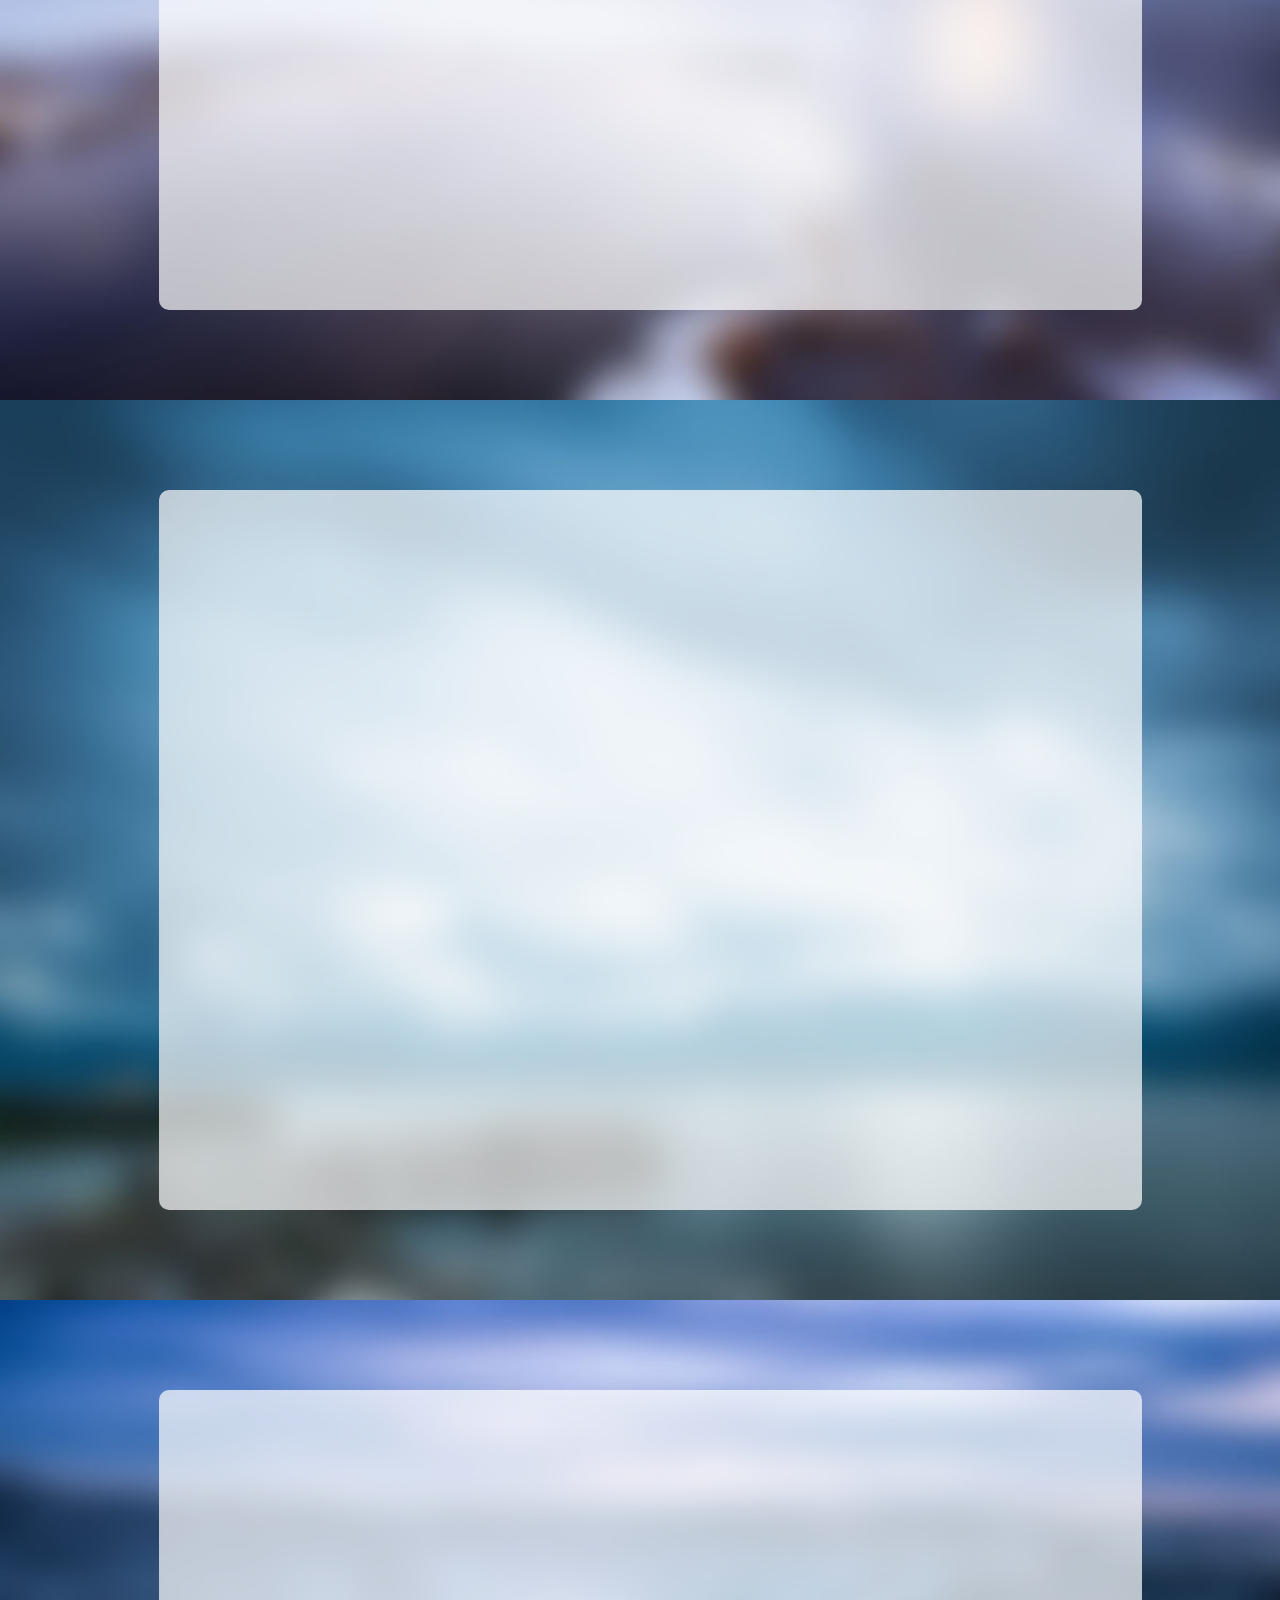
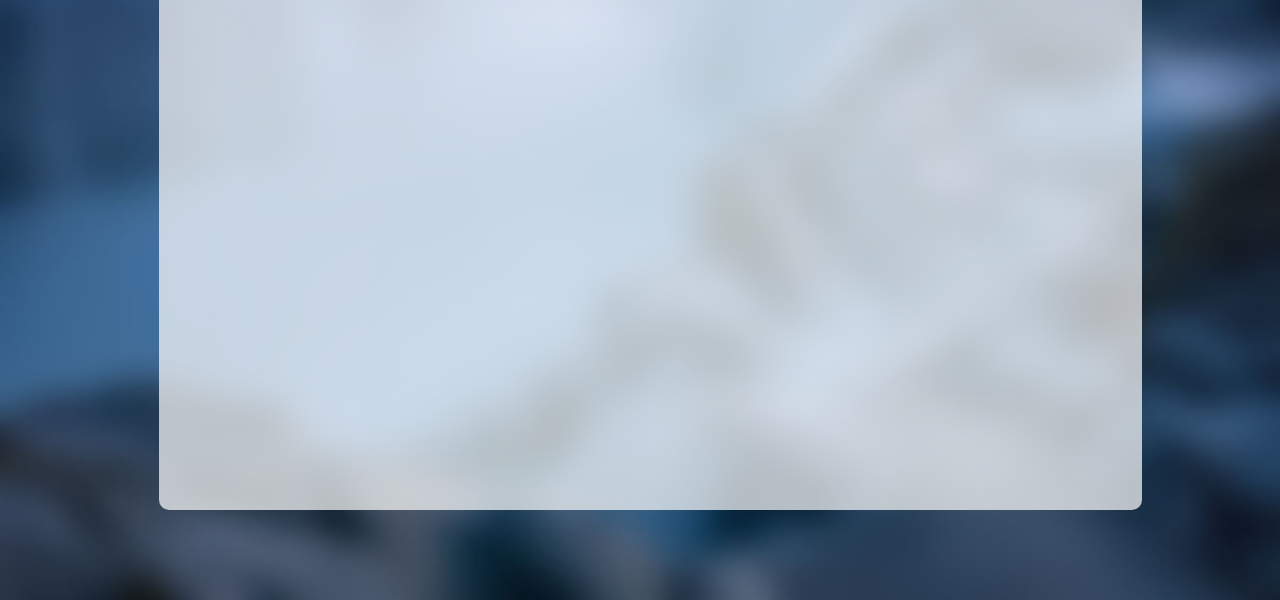
==== commit 900cd1b3: "Update index.html" ====
--- a/index.html
+++ b/index.html
@@ -66,6 +66,7 @@
 				
 					
 				</div>
+				
 			</section>
 		</div>
 	</div>
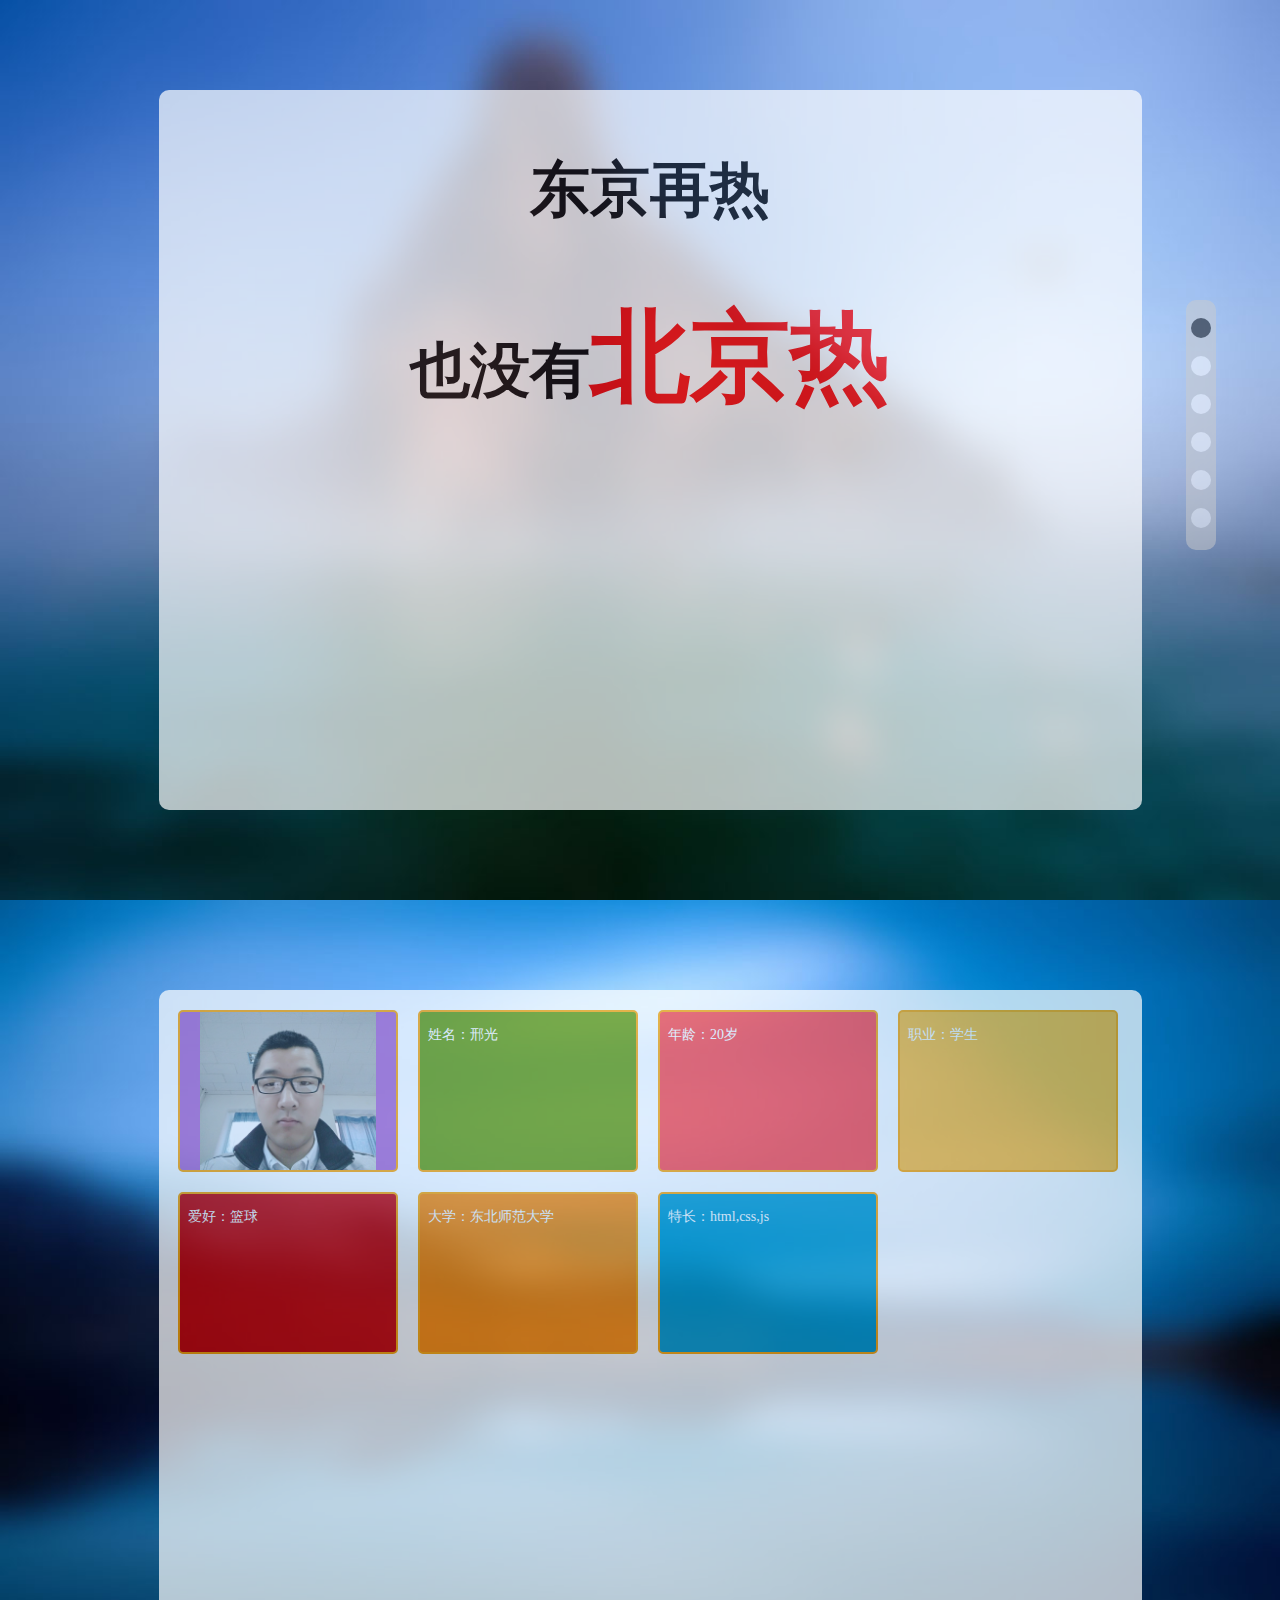
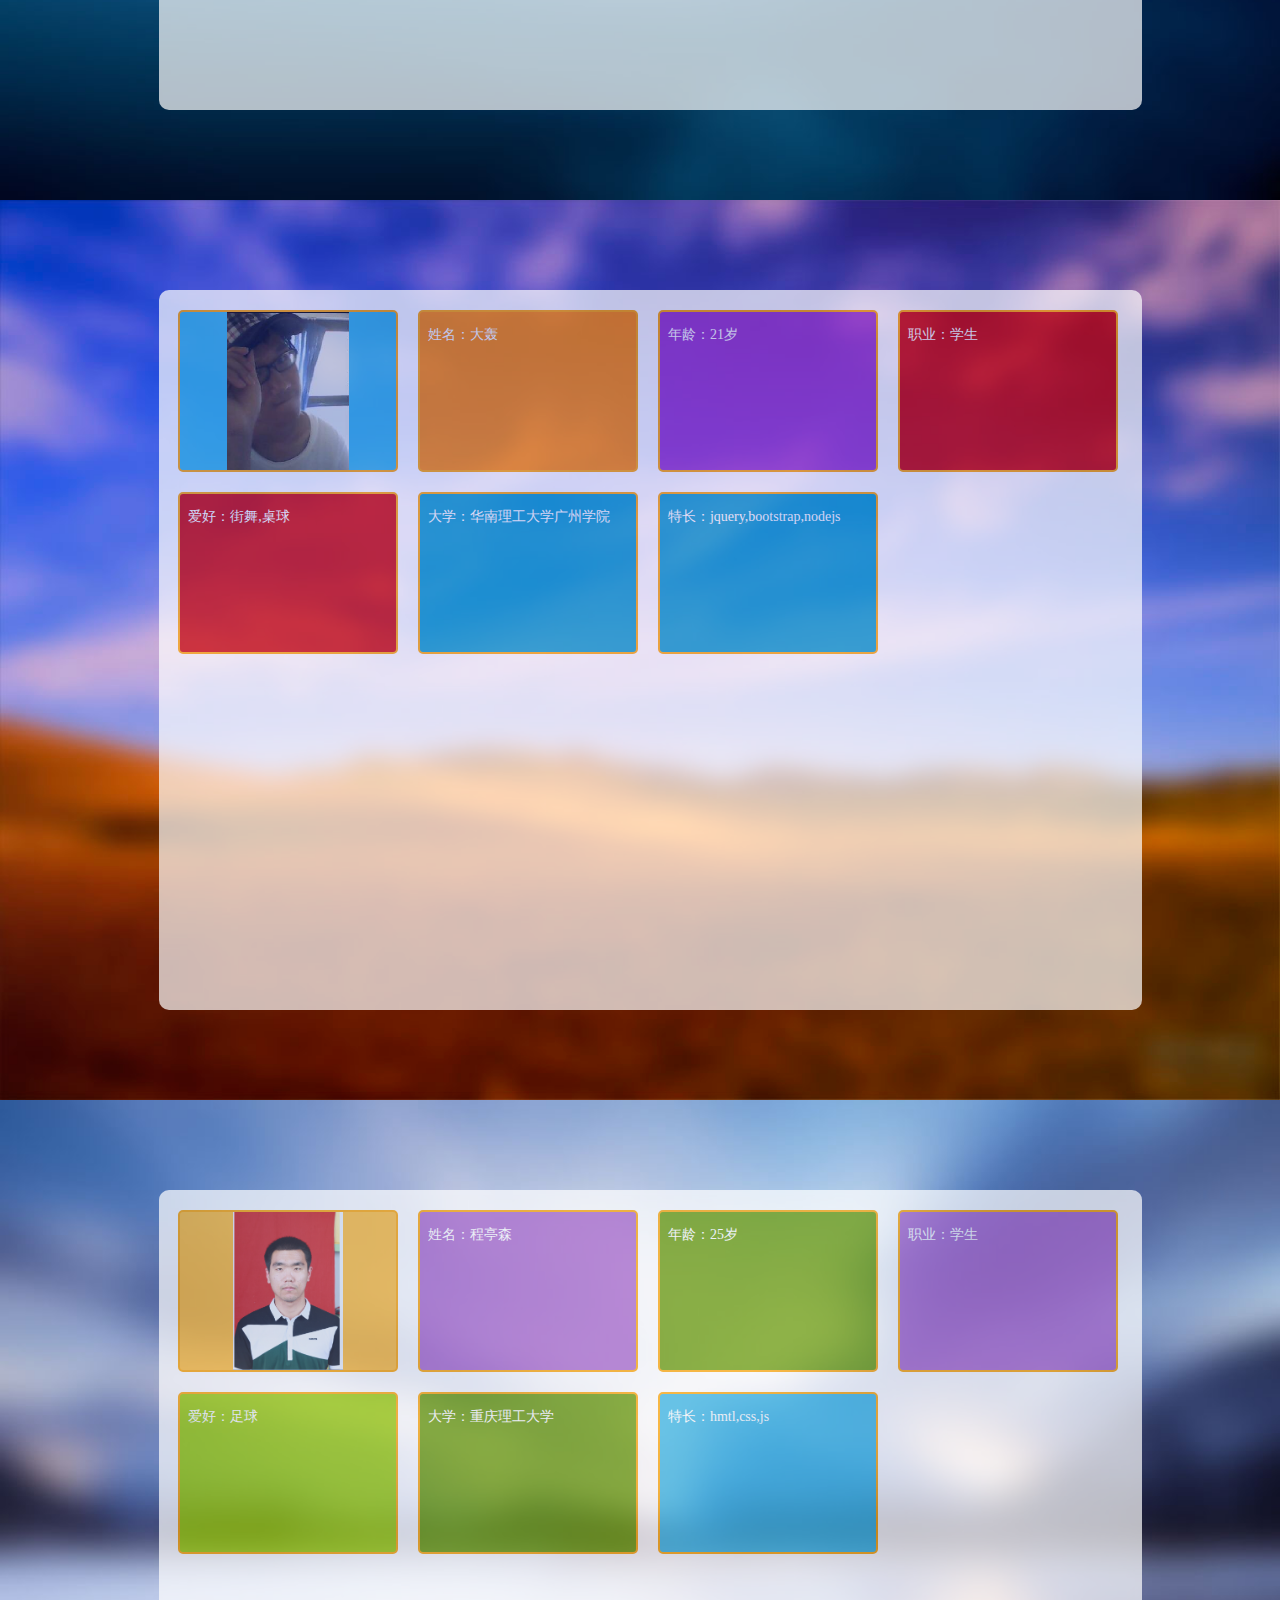
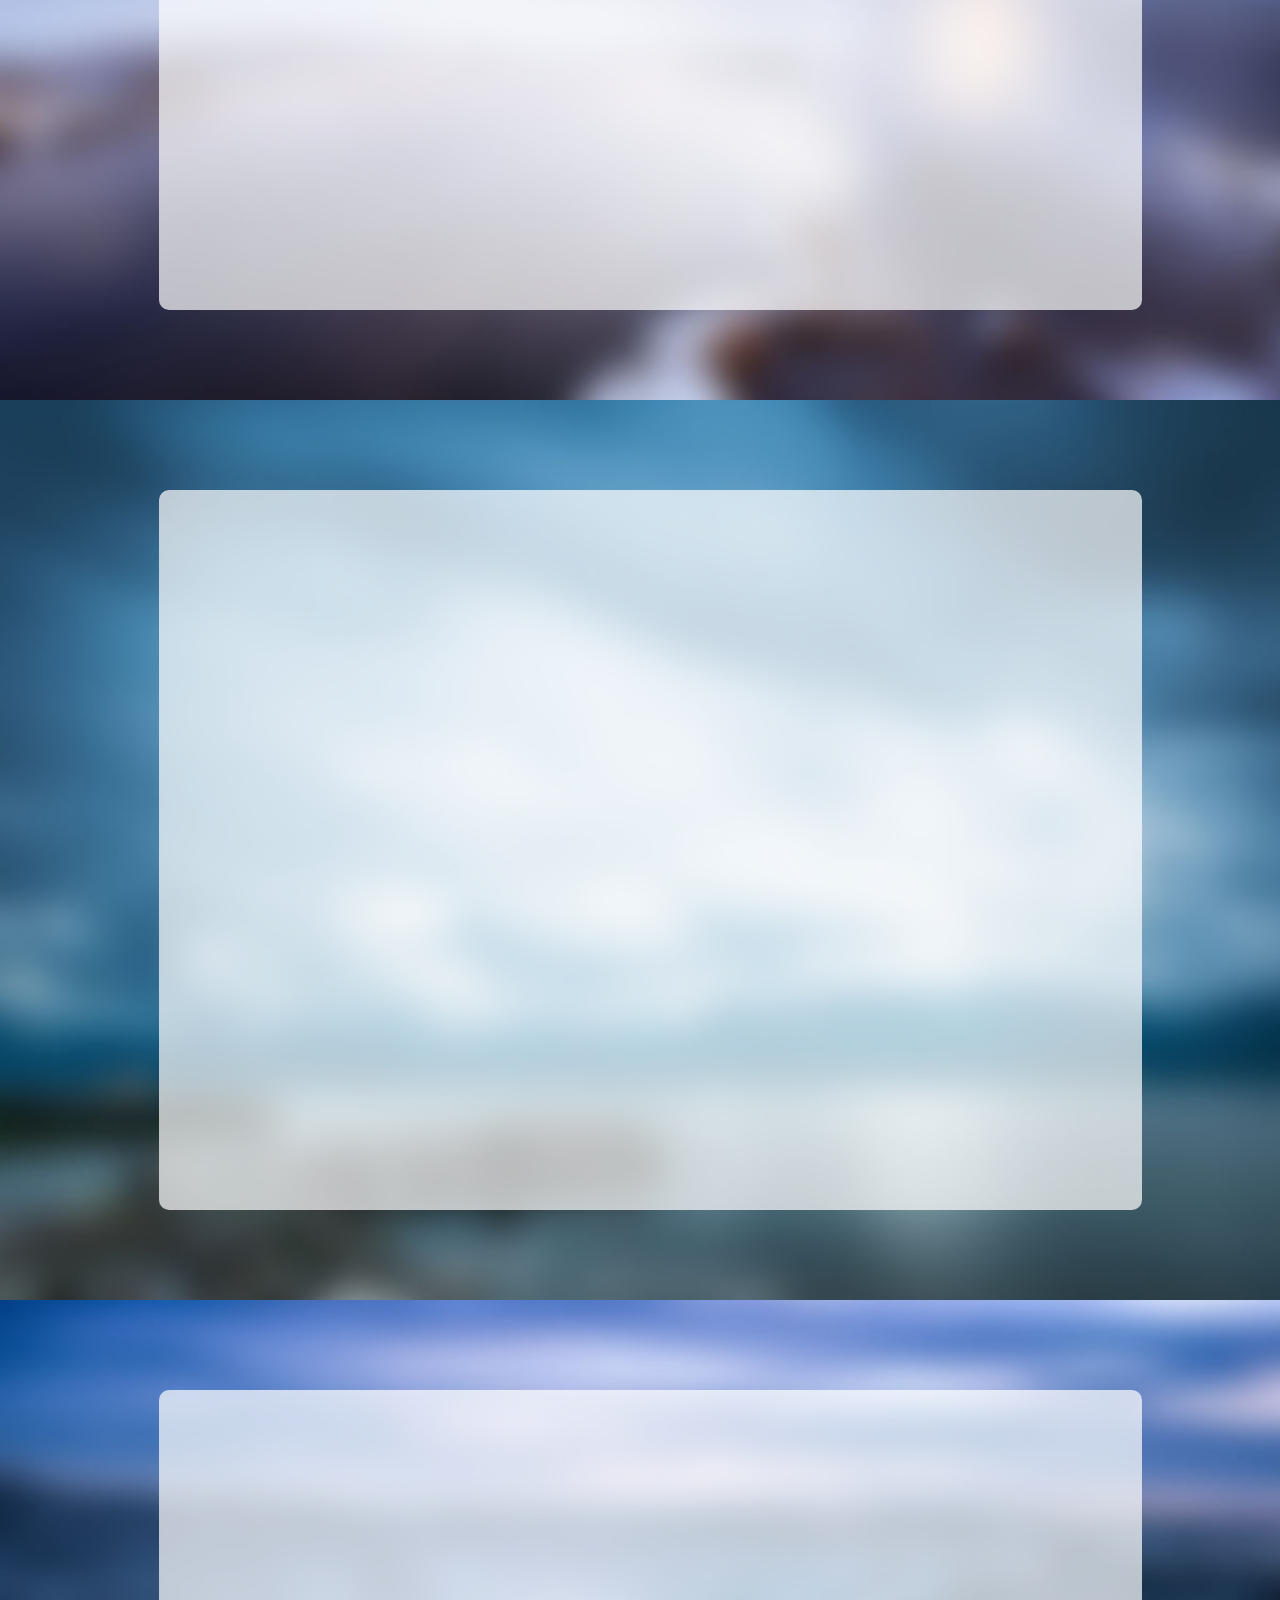
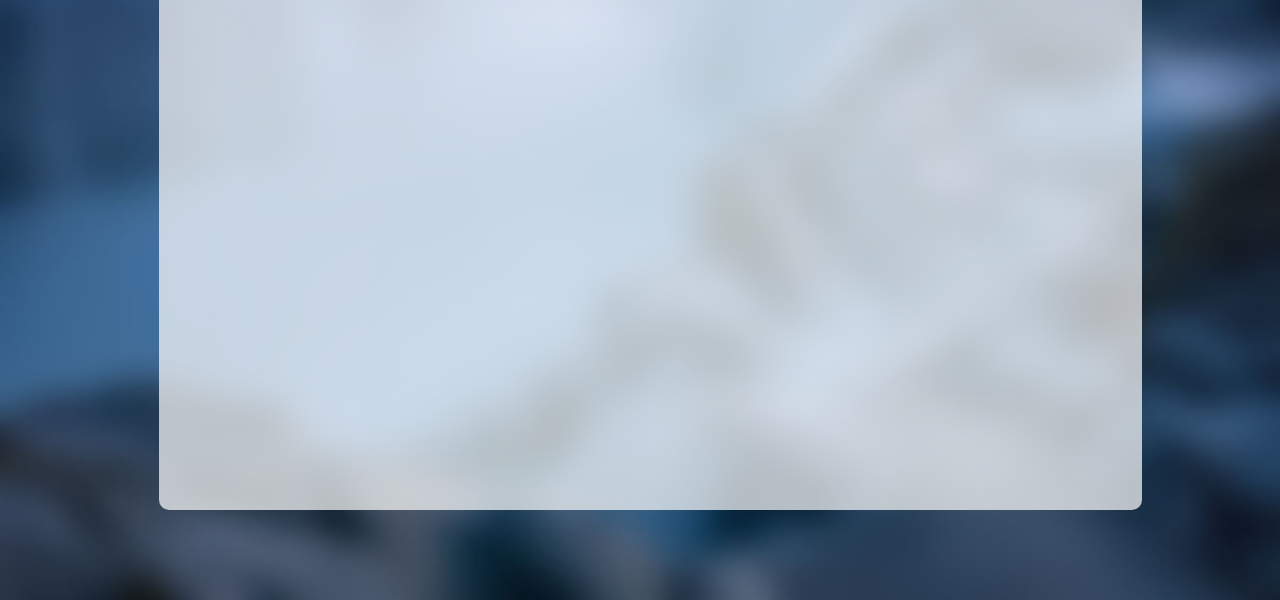
==== commit c781e739: "update" ====
--- a/index.html
+++ b/index.html
@@ -10,7 +10,7 @@
 	<title>beijinghot team of IFE</title>
 
 	<meta name="description" content="北京热队，共5名队员">
-	<meta name="keywords" content="东京再热，也没有北京热">
+	<meta name="keywords" content="东京1再热，也没有北京热">
 	<meta name="viewport" content="width=device-width , initial-scale=1">
 
 	<link rel="stylesheet" href="css/normalize.css">
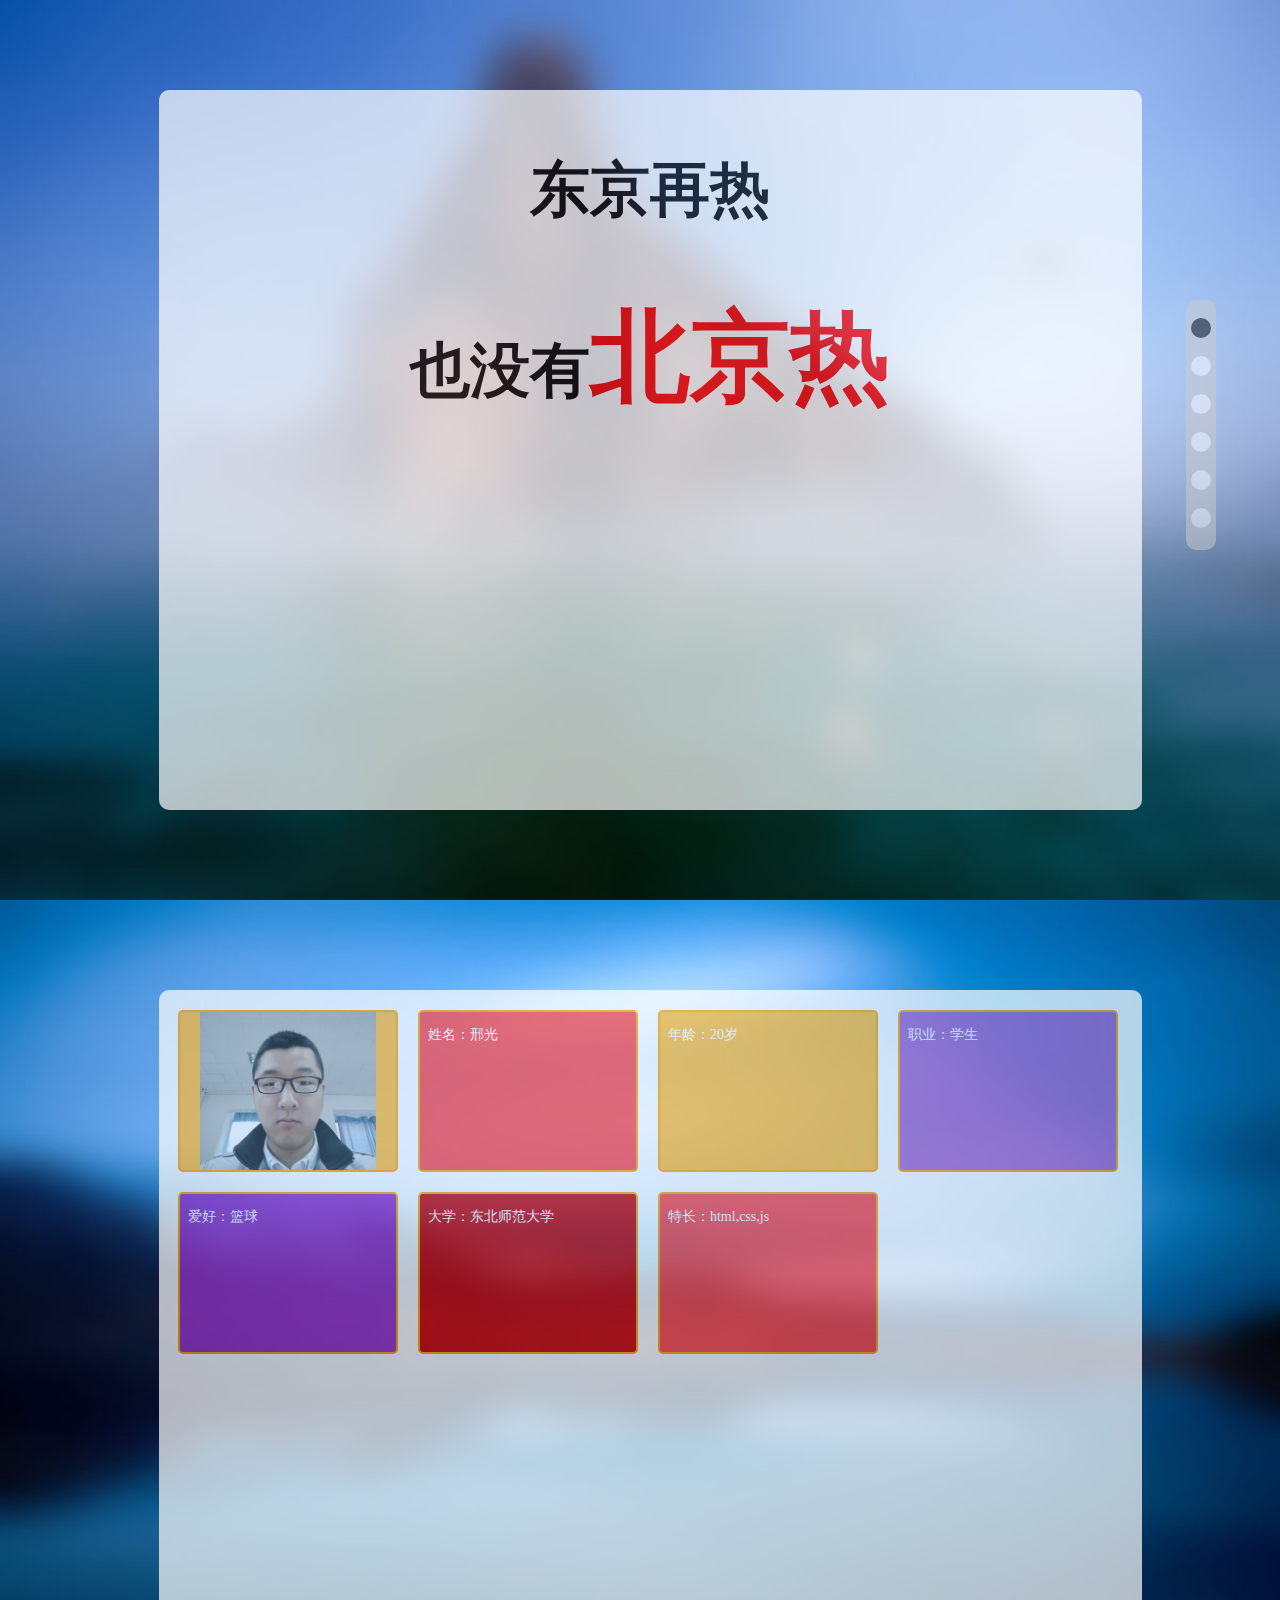
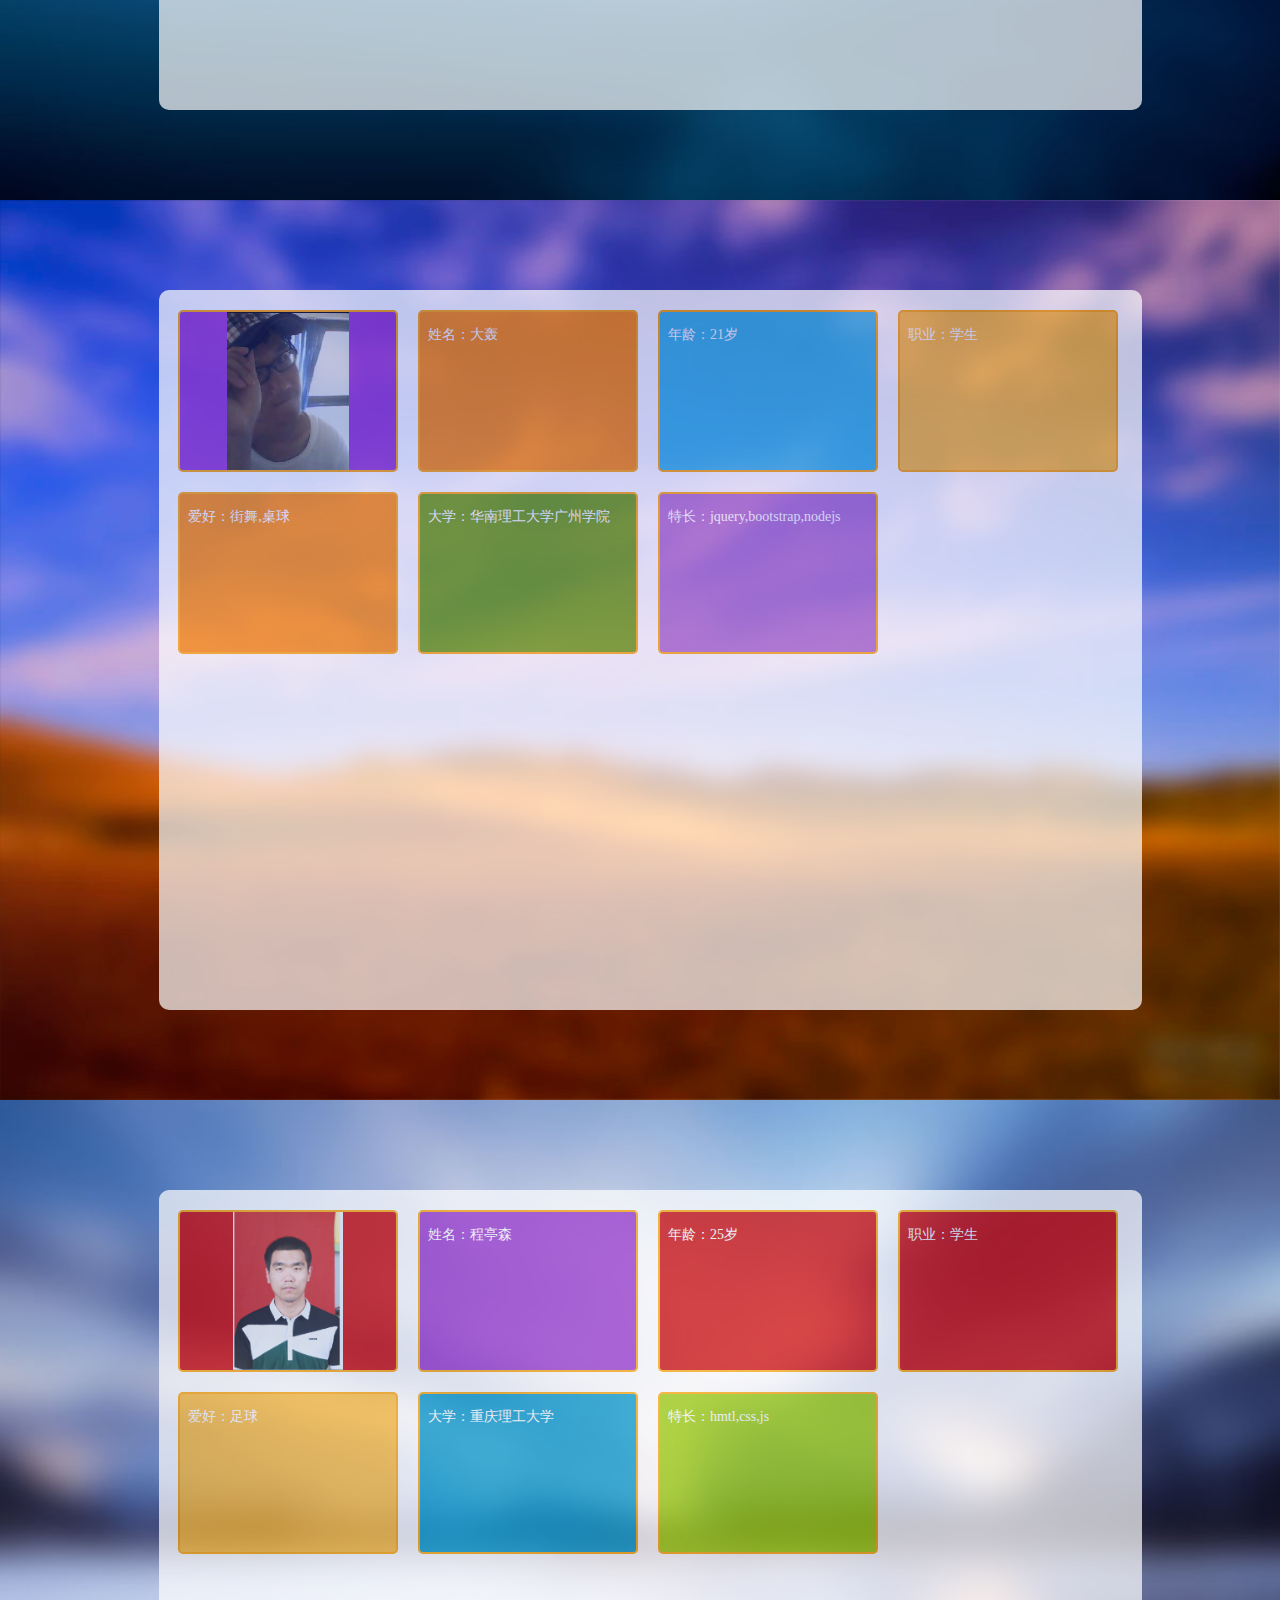
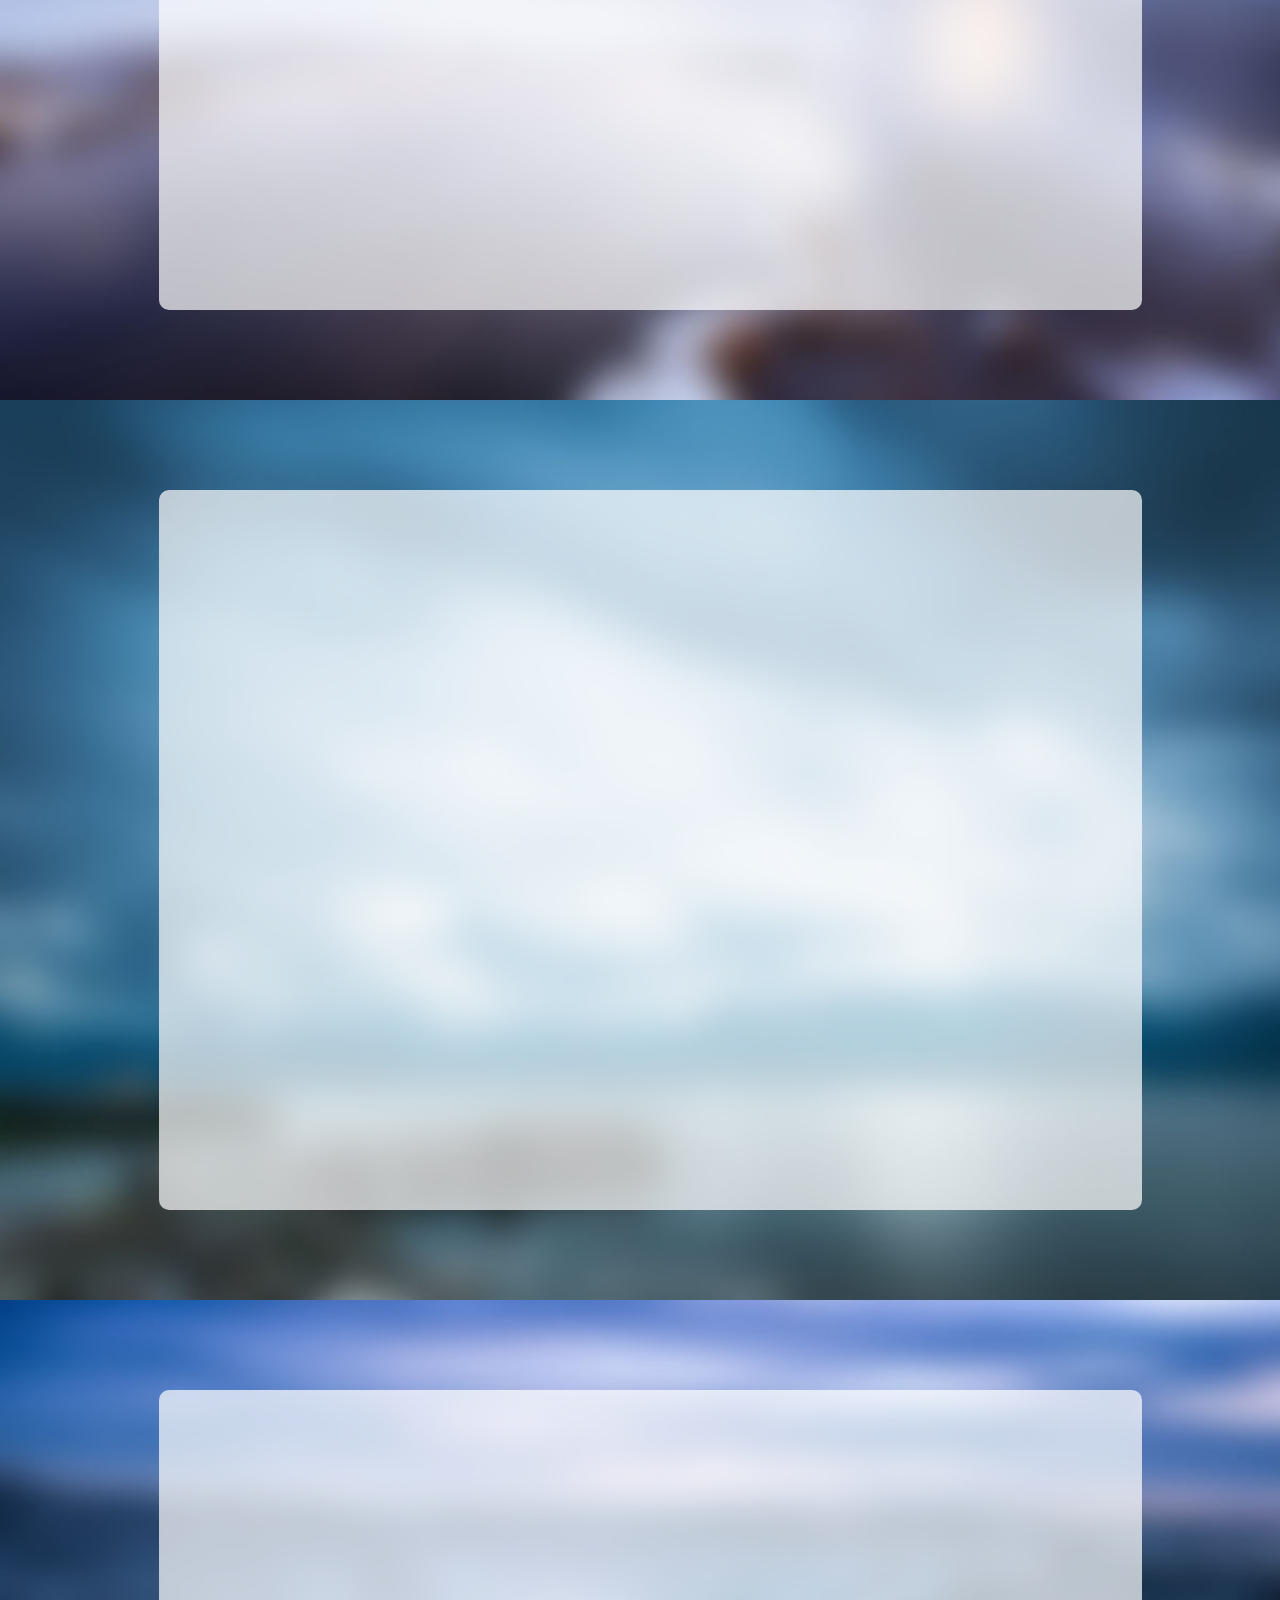
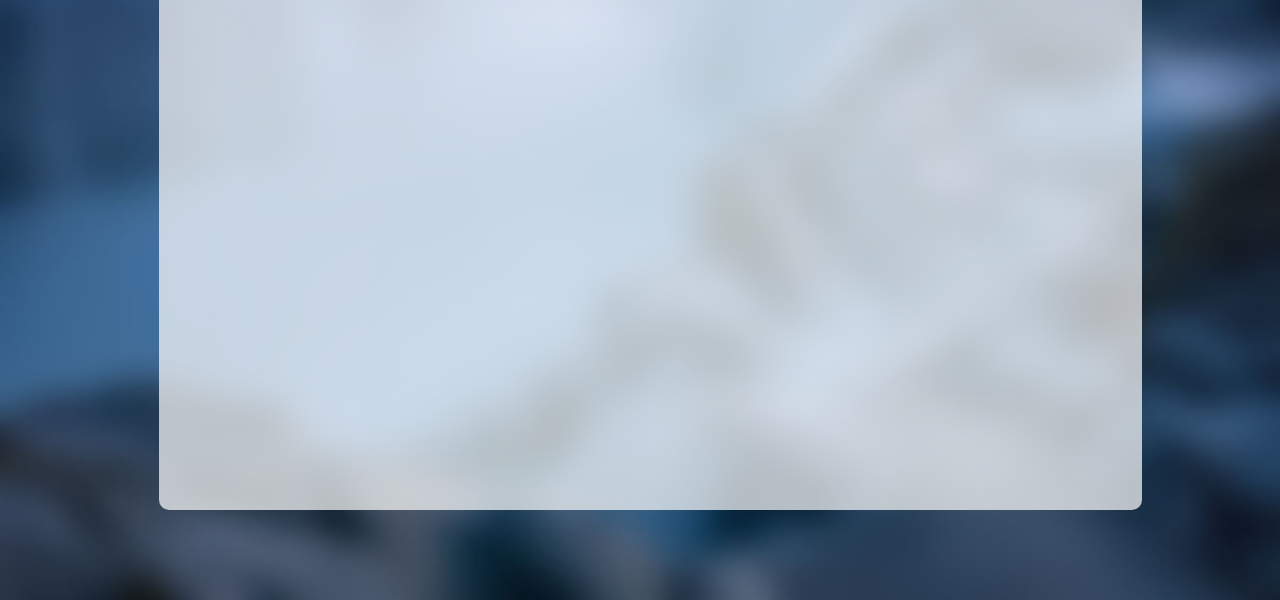
==== commit 841da5c7: "update" ====
--- a/index.html
+++ b/index.html
@@ -10,7 +10,7 @@
 	<title>beijinghot team of IFE</title>
 
 	<meta name="description" content="北京热队，共5名队员">
-	<meta name="keywords" content="东京1再热，也没有北京热">
+	<meta name="keywords" content="东京再热，也没有北京热">
 	<meta name="viewport" content="width=device-width , initial-scale=1">
 
 	<link rel="stylesheet" href="css/normalize.css">
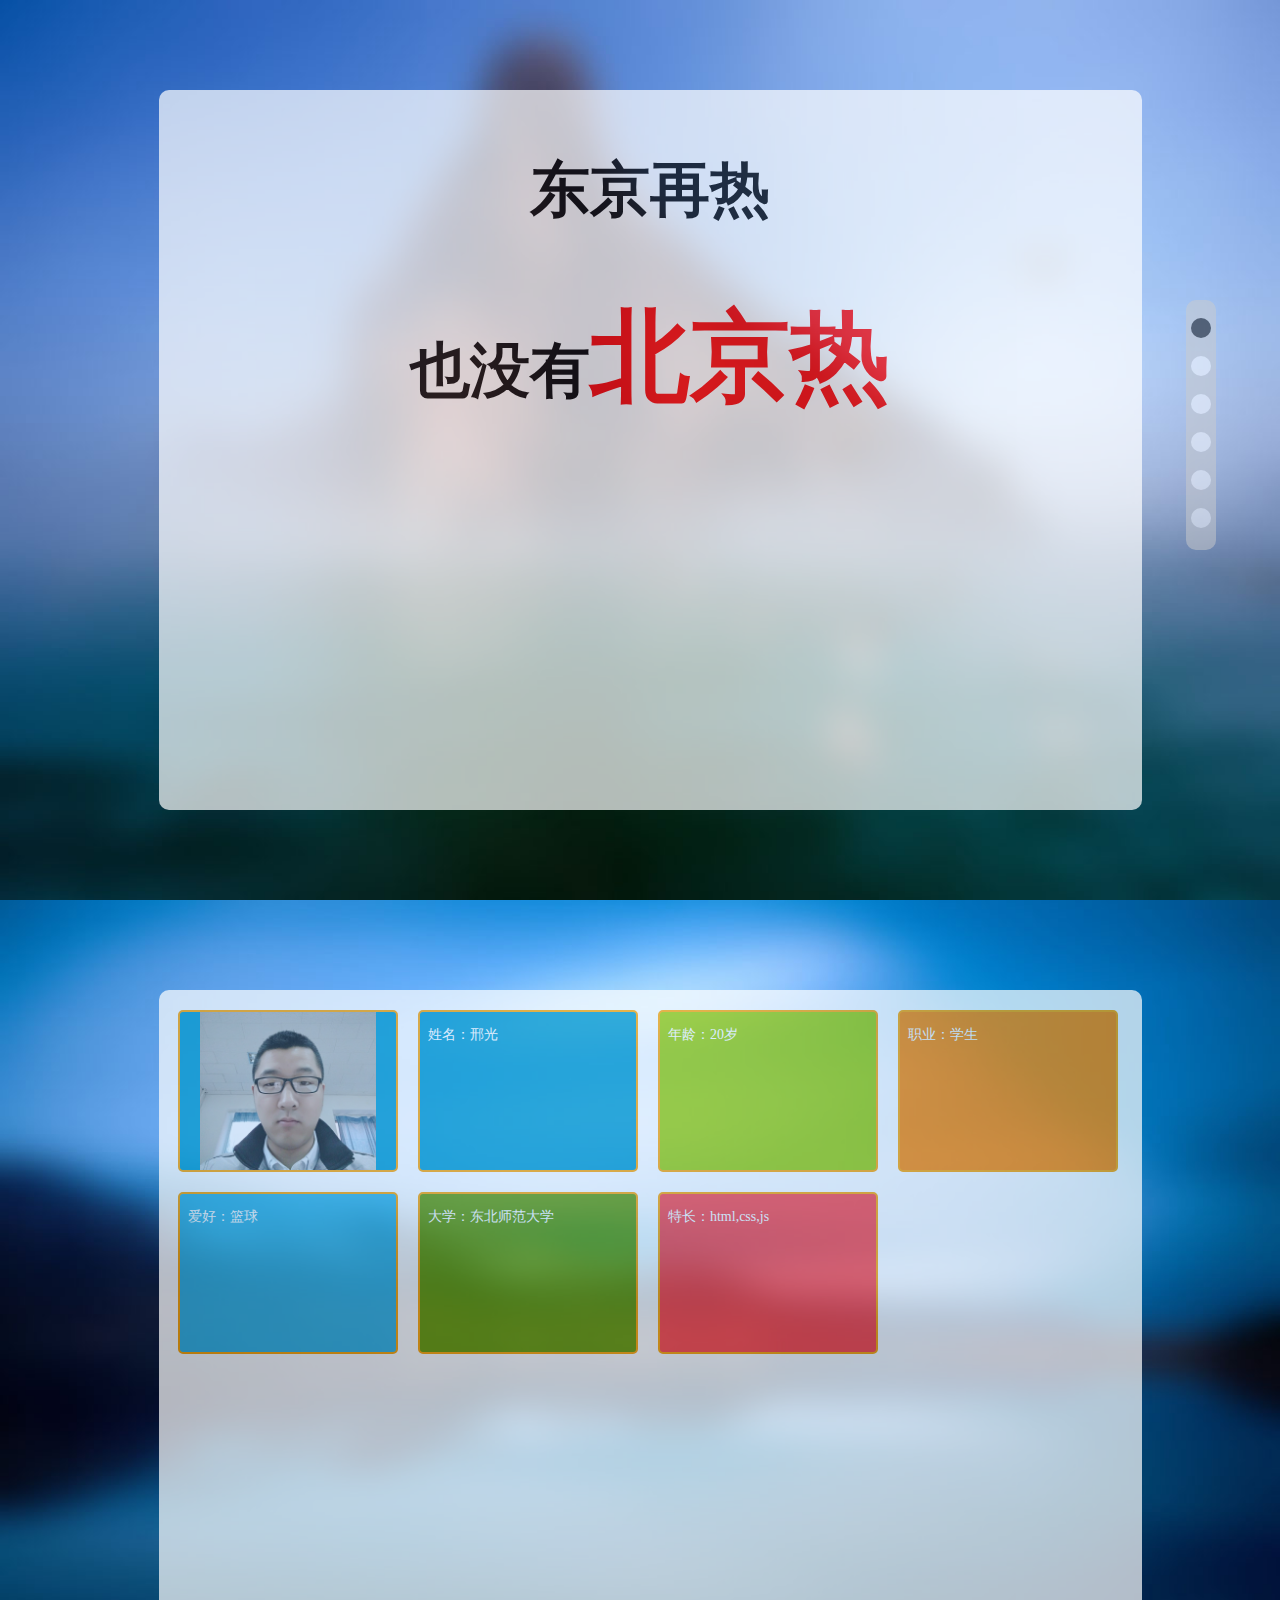
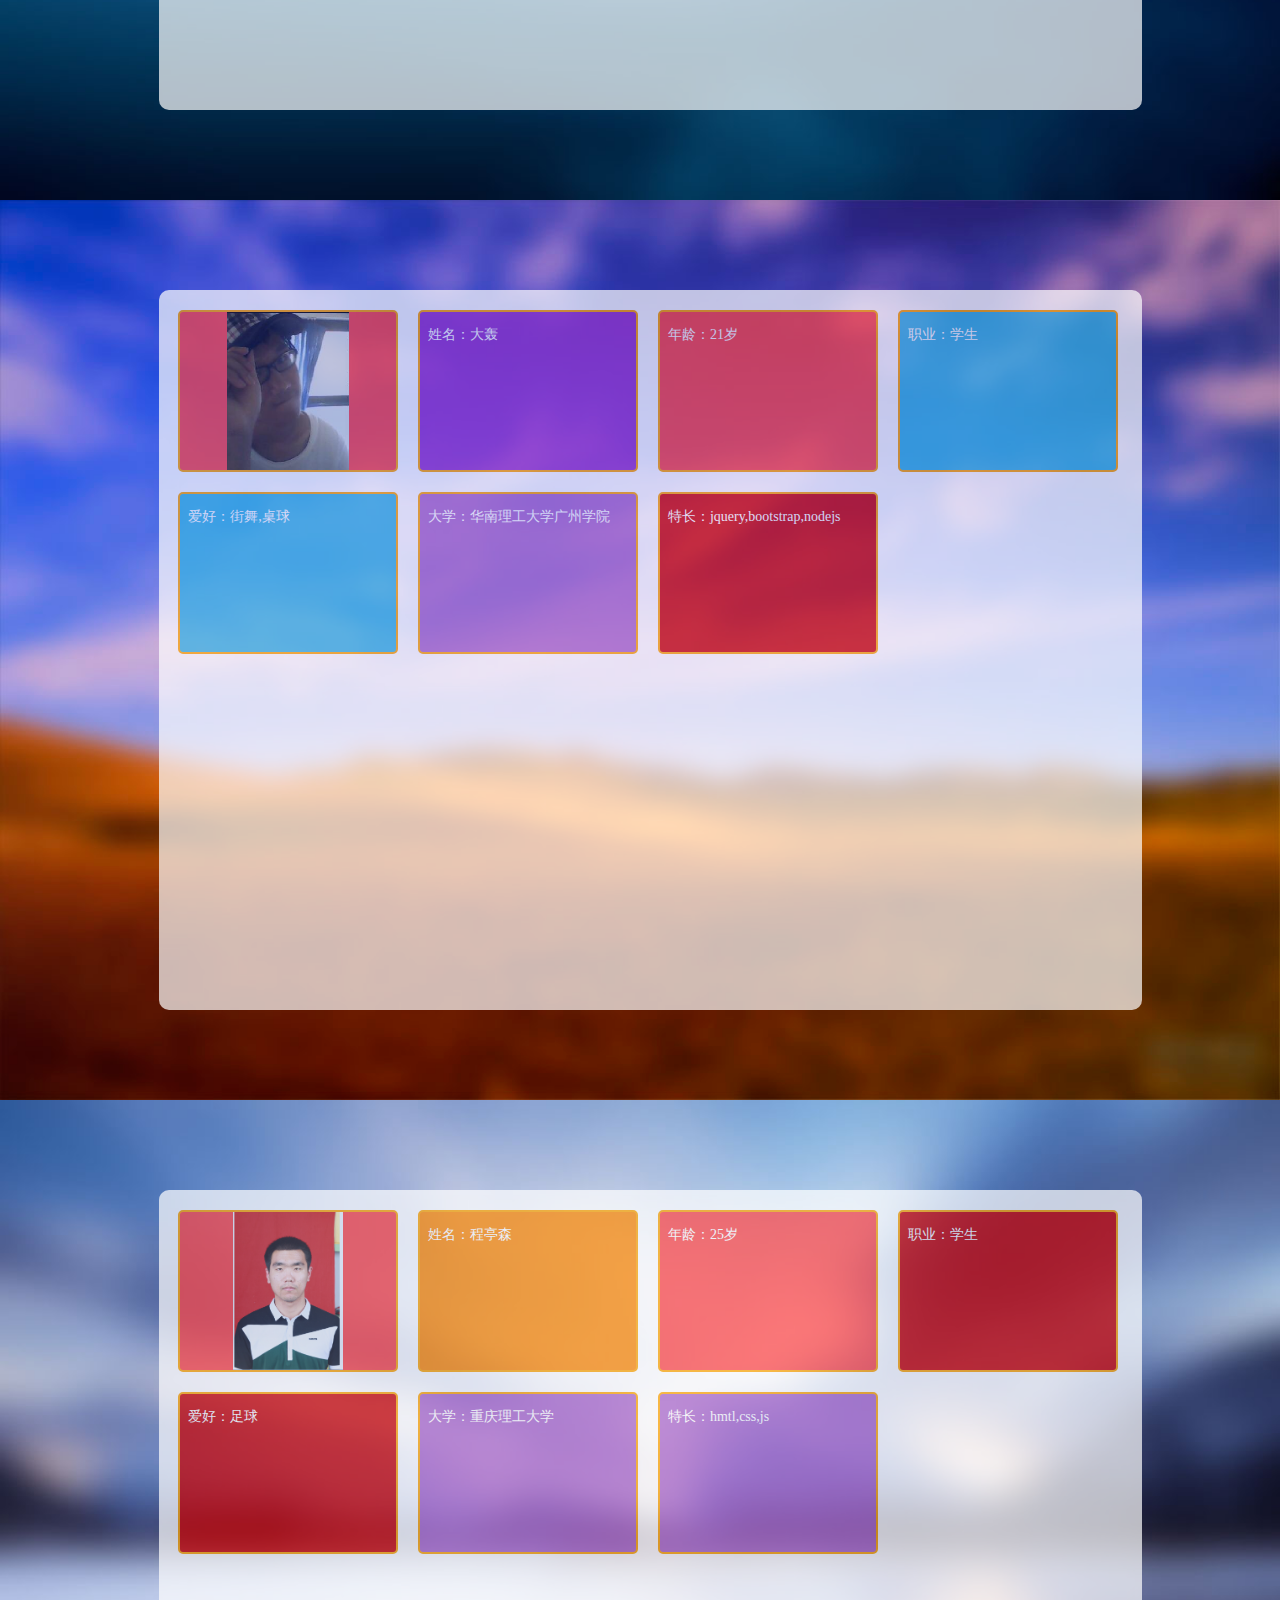
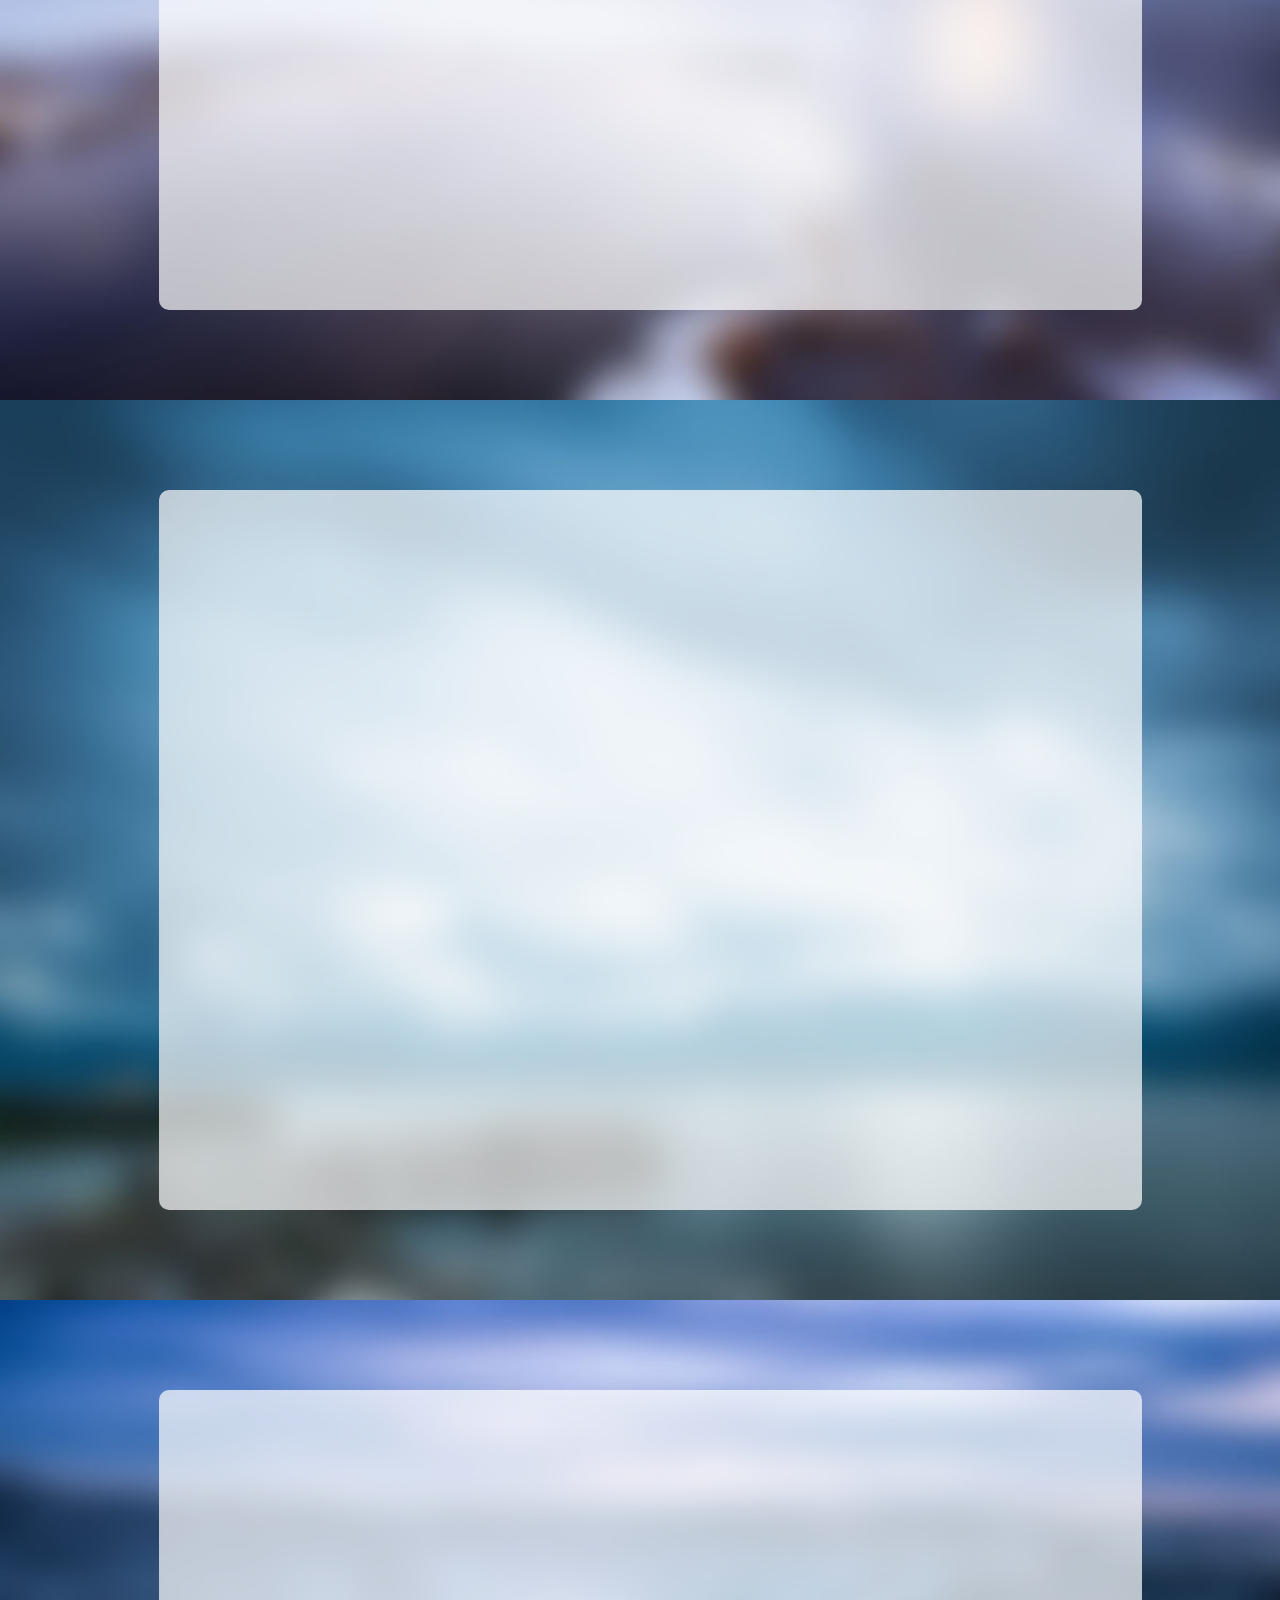
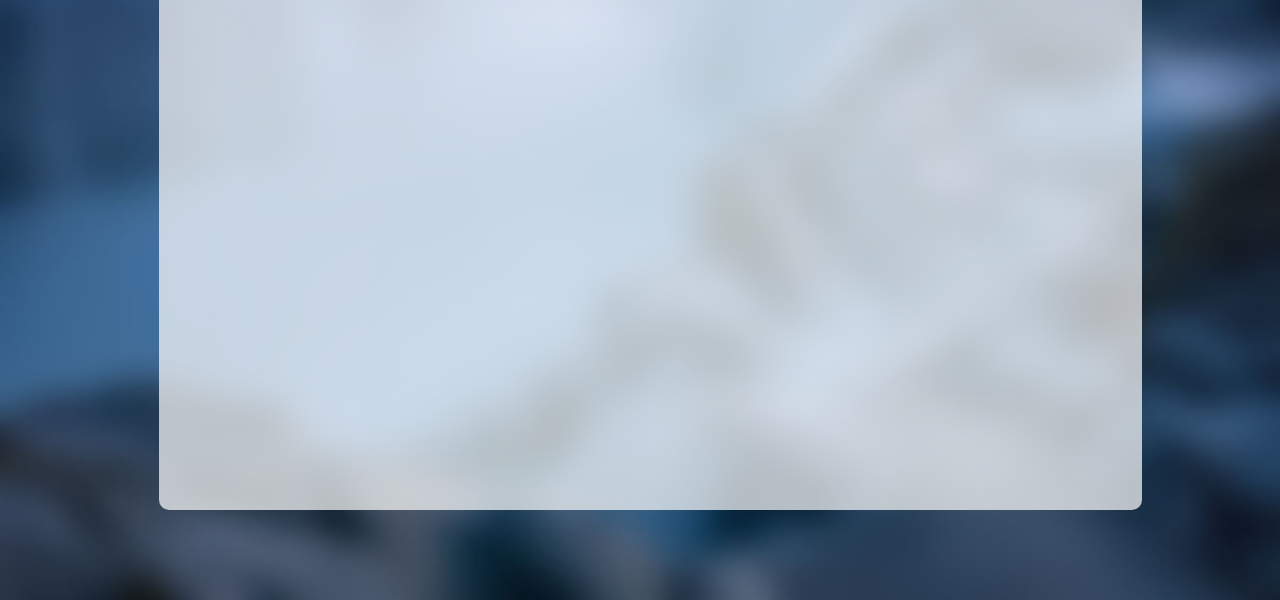
==== commit 1cc4d4f3: "Merge pull request #28 from beijinghot/starshiner" ====
--- a/index.html
+++ b/index.html
@@ -7,7 +7,7 @@
 <head>
 	<meta charset="UTF-8">
 	<meta http-equiv="x-ua-compatible" content="ie=edge,chrome=1">
-	<title>beijinghot team of IFE</title>
+	<title>beijinghot team Of IFE</title>
 
 	<meta name="description" content="北京热队，共5名队员">
 	<meta name="keywords" content="东京再热，也没有北京热">
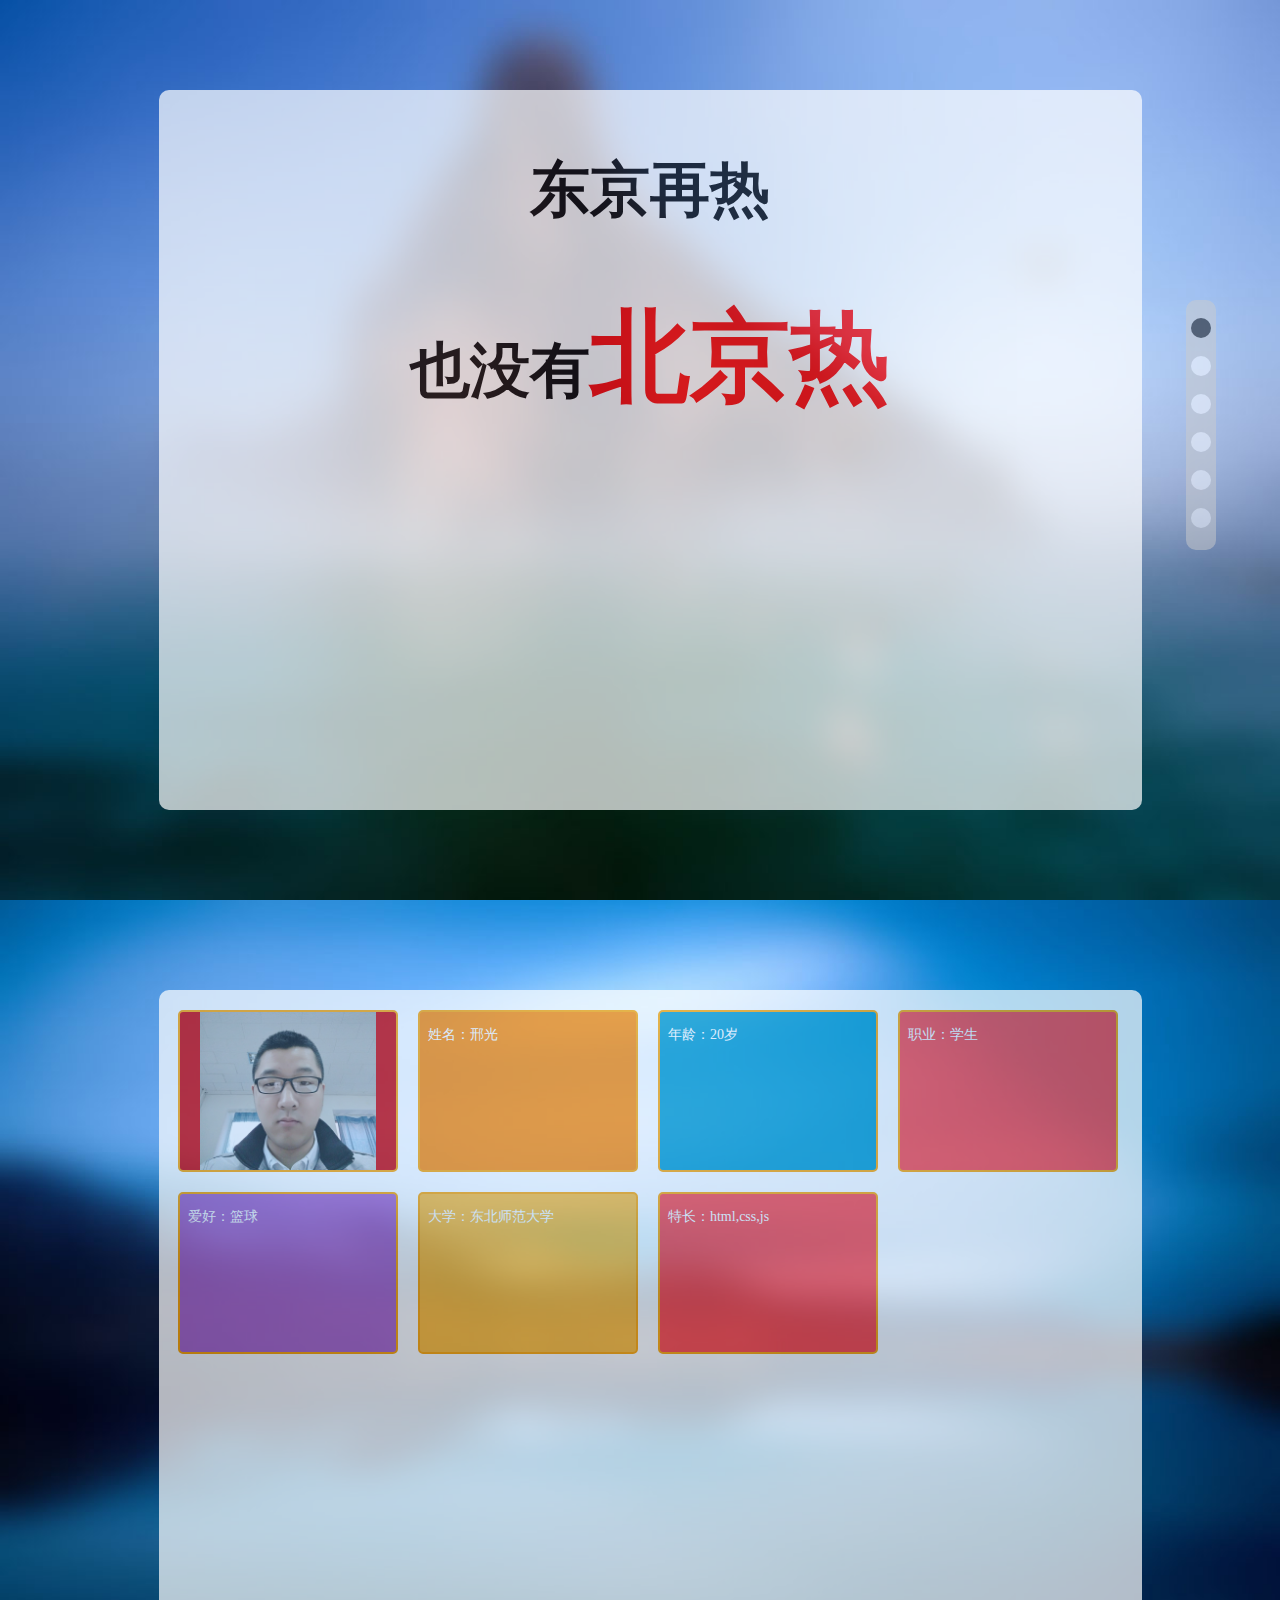
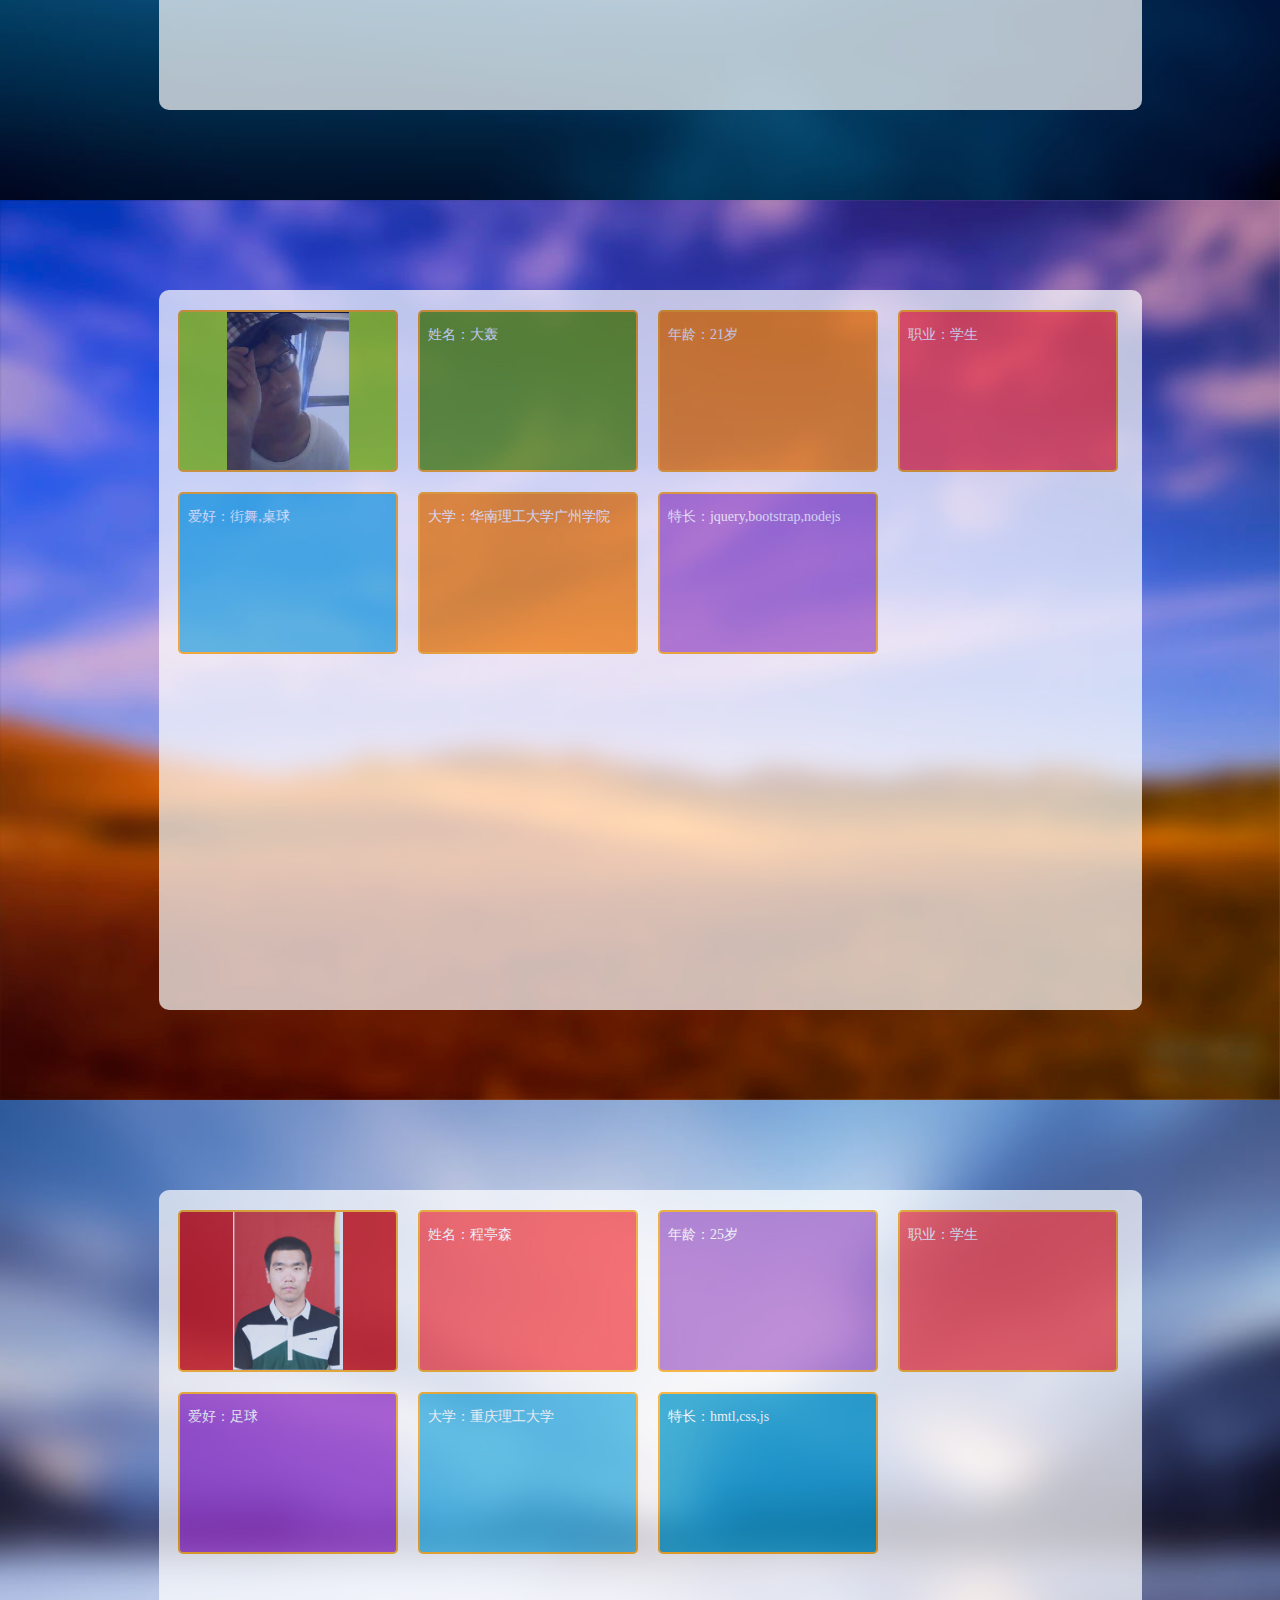
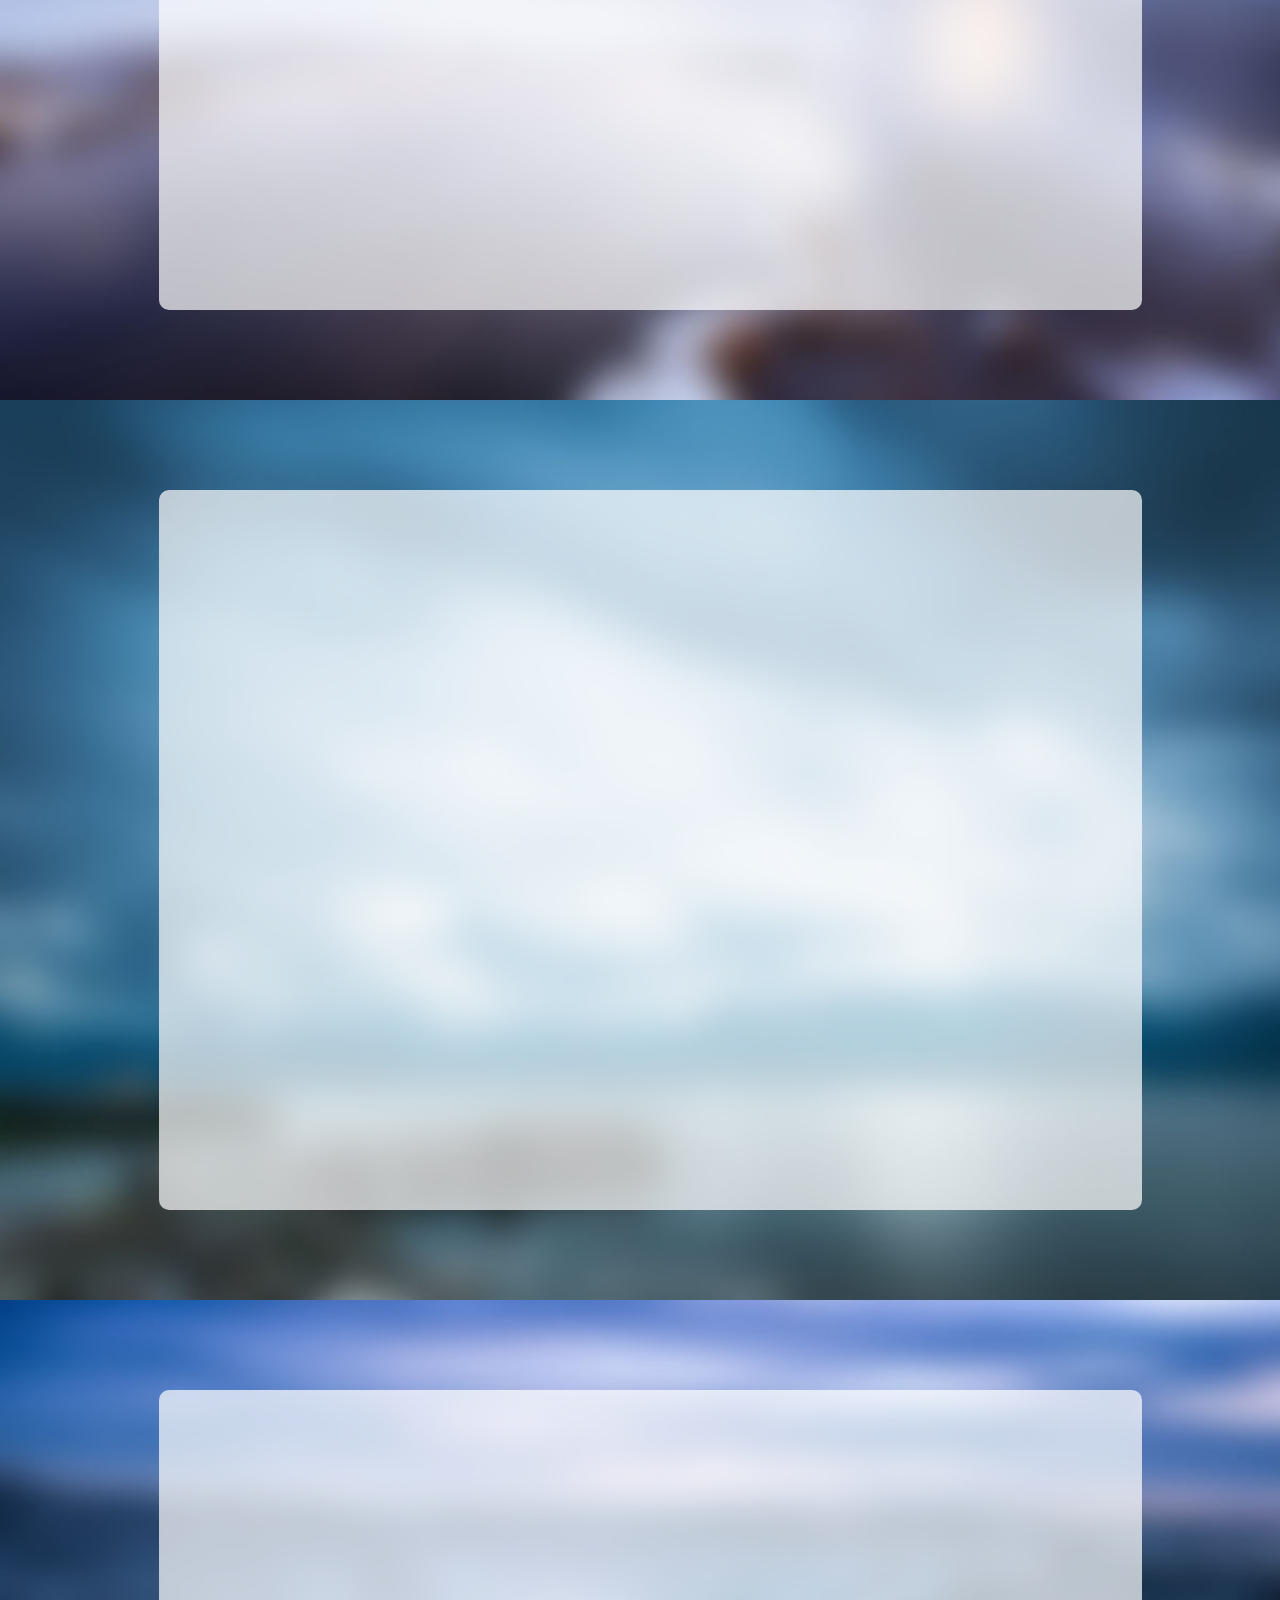
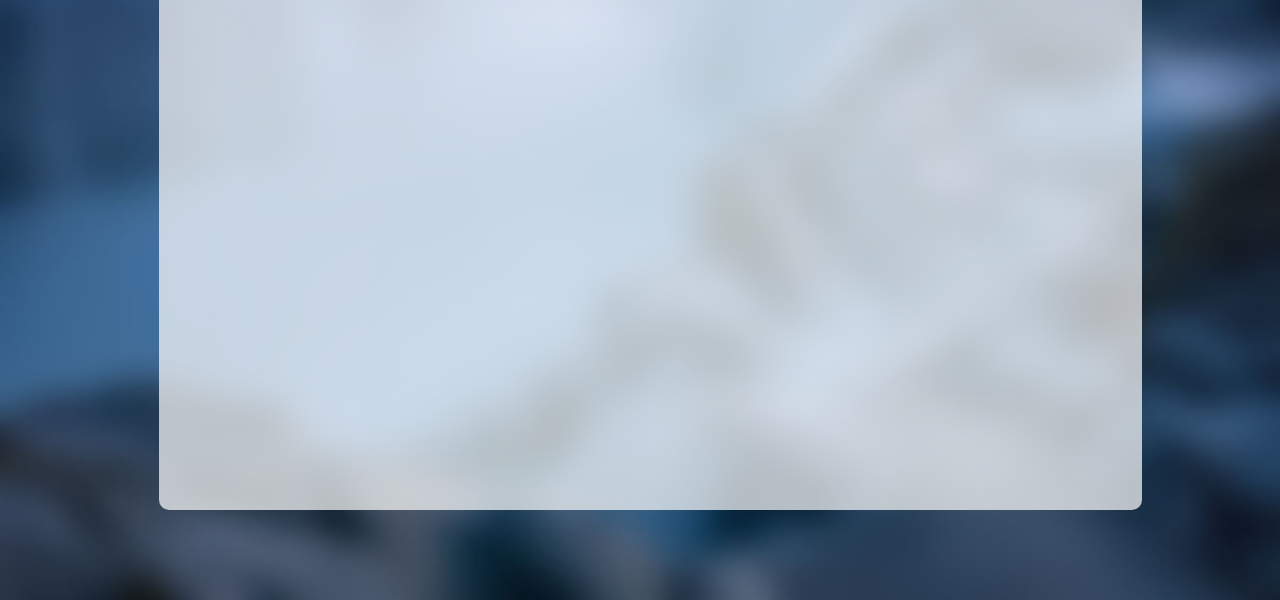
==== commit 073d6c7a: "branch test" ====
--- a/index.html
+++ b/index.html
@@ -75,6 +75,6 @@
   <script src="js/zepto.min.js"></script>
   <script src="js/jquery.mousewheel.min.js"></script>
   <script src="js/people.js"></script>
-  <script src="js/main.js"></script>
+  <script src="js/main.js"> </script>
 </body>
 </html>
